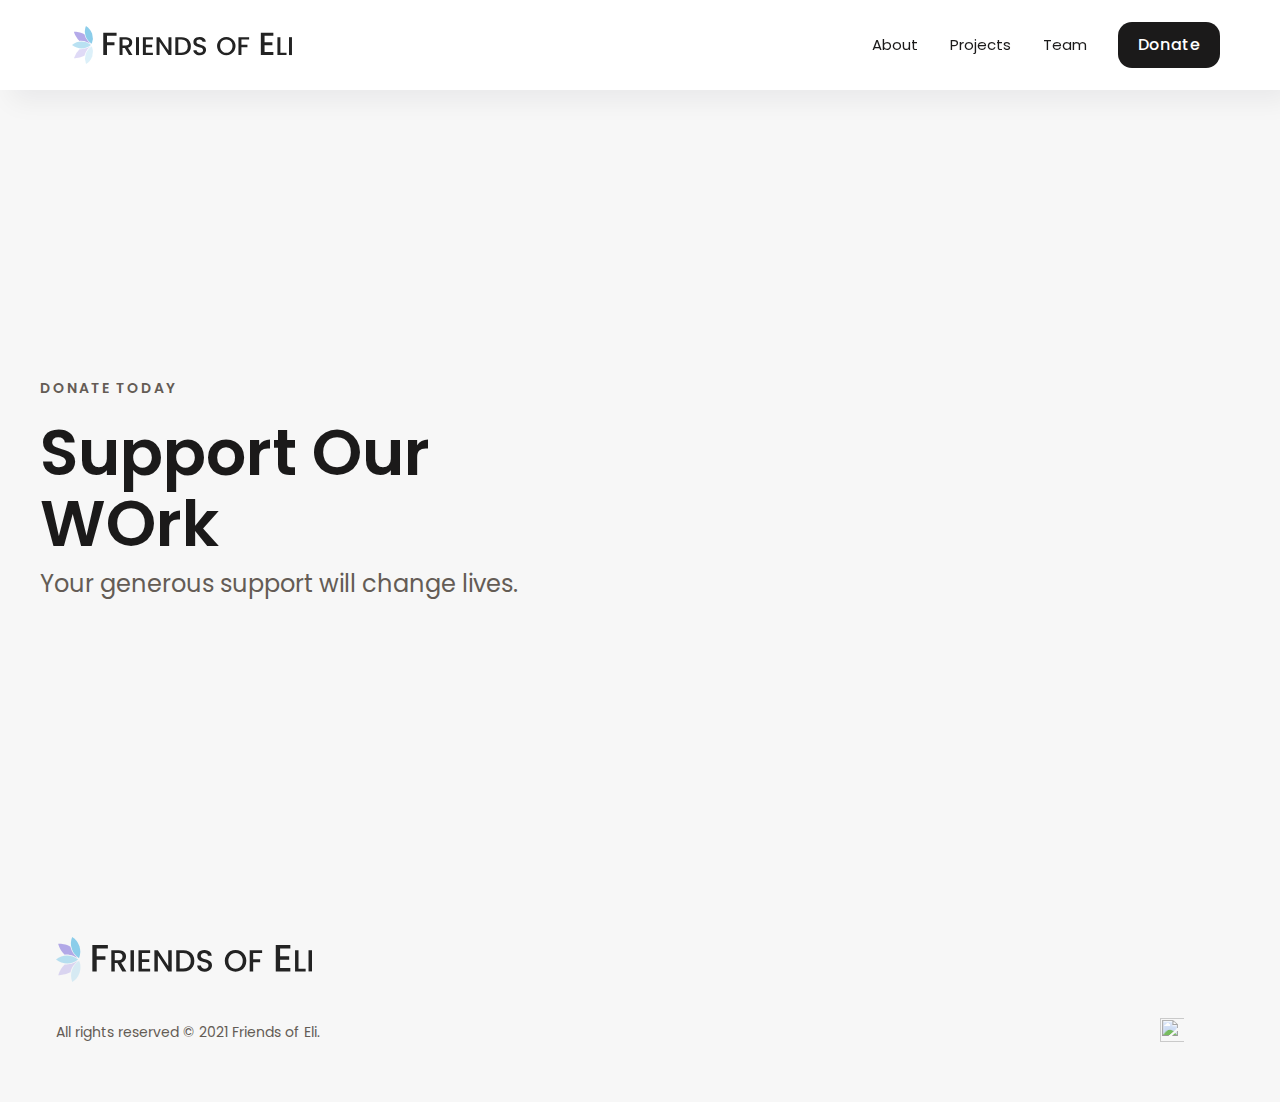
==== donate.html @ f5fde230 "Add files via upload" ====
<!DOCTYPE html><!-- This site was created in Webflow. http://www.webflow.com -->
<!-- Last Published: Thu Apr 08 2021 11:36:52 GMT+0000 (Coordinated Universal Time) -->
<html data-wf-domain="wishbone-template.webflow.io" data-wf-page="6051fca8a33e870411ff5527"
  data-wf-site="60507b67891477f1d2f84719">
<!-- Mirrored from wishbone-template.webflow.io/contact by HTTrack Website Copier/3.x [XR&CO'2014], Wed, 28 Jul 2021 03:10:49 GMT -->

<head>
  <meta charset="utf-8" />
  <title>Donate Today - Friends of Eli</title>
  <meta
    content="Wishbone is a complete template for the modern architecture firm. It features pre-built pages in a modern, clean and friendly design."
    name="description" />
  <meta content="Wishbone - Webflow HTML website template" property="og:title" />
  <meta
    content="Wishbone is a complete template for the modern architecture firm. It features pre-built pages in a modern, clean and friendly design."
    property="og:description" />
  <meta content="Wishbone - Webflow HTML website template" property="twitter:title" />
  <meta
    content="Wishbone is a complete template for the modern architecture firm. It features pre-built pages in a modern, clean and friendly design."
    property="twitter:description" />
  <meta property="og:type" content="website" />
  <meta content="summary_large_image" name="twitter:card" />
  <meta content="width=device-width, initial-scale=1" name="viewport" />
  <meta content="Webflow" name="generator" />
  <link href="wishbone-template.webflow.37ed886ae.css"
    rel="stylesheet" type="text/css" />
  <script src="webfont.js" type="text/javascript"></script>
  <script type="text/javascript">
    WebFont.load({
      google: {
        families: ["Poppins:300,300italic,regular,italic,500,500italic,600,600italic,700,700italic,800"]
      }
    });
  </script>
  <!--[if lt IE 9]><script src="https://cdnjs.cloudflare.com/ajax/libs/html5shiv/3.7.3/html5shiv.min.js" type="text/javascript"></script><![endif]-->
  <script type="text/javascript">
    ! function (o, c) {
      var n = c.documentElement,
        t = " w-mod-";
      n.className += t + "js", ("ontouchstart" in o || o.DocumentTouch && c instanceof DocumentTouch) && (n.className +=
        t + "touch")
    }(window, document);
  </script>
  <style>
    body {
      -webkit-font-smoothing: antialiased;
      -moz-osx-font-smoothing: grayscale;
    }
  </style>
</head>

<body>
  <div class="preloader">
    <div class="preloader-block"></div>
    <div class="preloader-block bottom"></div>
    <div class="preloader-divider"></div>
  </div>
  <div data-collapse="medium" data-animation="default" data-duration="400" role="banner" class="navigation w-nav">
    <div class="navigation-container-full"><a href="index.html" aria-current="page"
        class="brand w-nav-brand w--current"><img
          src="Logo.svg"
          alt="" class="logo" /></a>
      <nav role="navigation" class="nav-menu-mobile w-nav-menu"><a href="index.html#about-us"
        class="nav-link-plain w-nav-link">About</a><a href="index.html#projects"
          class="nav-link-plain w-nav-link">Projects</a><a
          href="index.html#our-team" class="nav-link-plain w-nav-link">Team</a><a
          href="donate.html"
          class="button nav-button w-button">Donate</a></nav>
      <div class="menu-button-mobile w-nav-button">
        <div class="w-icon-nav-menu"></div>
      </div>
    </div>
  </div>
  <div class="section bg-gray-6 wf-section">
    <div class="w-layout-grid full-width-grid">
      <div id="w-node-_7ccd8502-62b2-75e6-e3d1-77a9332433bf-11ff5527" class="medium-width-content center-content">
        <h1 class="text-small-caps text-gray-3">Donate Today</h1>
        <h2 class="page-title">Support Our WOrk</h2>
        <h5 class="text-gray-3">Your generous support will change lives.</h5>
      </div>
      <div id="w-node-ea64ca2c-d76e-5f7d-56a3-87b5586812d7-11ff5527" class="contact-form">
        <script src="https://donorbox.org/widget.js" paypalExpress="false"></script><iframe src="https://donorbox.org/embed/friends-of-eli?default_interval=o&show_content=true" name="donorbox" allowpaymentrequest="" seamless="seamless" frameborder="0" scrolling="no" height="500px" width="100%" style="max-width: 100%; height: 500px !important; min-width: 100%; max-height:none!important"></iframe>
      </div>
    </div>
  </div><div class="section tight bg-gray-6 wf-section">
    <div class="container">
      <div class="grid-1-5 footer">
        <div id="w-node-c3256071-f3c0-12d9-be82-7d9b0eaa395f-0eaa395c" class="text-center-mobile"><img
            src="Logo.svg"
            loading="lazy" alt="" class="footer-logotype" />
          <div class="text-small text-gray-3 space-top"><br />All rights reserved &copy; 2021 Friends of Eli.</div>
        </div>
        <div id="w-node-c3256071-f3c0-12d9-be82-7d9b0eaa3963-0eaa395c">
          <div class="social-icons-wrap space-top"><a href="https://twitter.com/?lang=en" target="_blank"
              class="social-icon-link w-inline-block"><img
                src="https://assets.website-files.com/60507b67891477f1d2f84719/605081482ad169cb1da9e4ea_Twitter Icon Dark.svg"
                loading="lazy" width="64" height="64" alt="" class="social-icon" /></a><a
              href="https://www.instagram.com/" target="_blank" class="social-icon-link w-inline-block"><img
                src="https://assets.website-files.com/60507b67891477f1d2f84719/605081487db600bb04d49b58_Instagram Icon Dark.svg"
                loading="lazy" alt="" class="social-icon" /></a><a href="https://www.facebook.com/" target="_blank"
              class="social-icon-link end w-inline-block"><img
                src="https://assets.website-files.com/60507b67891477f1d2f84719/6050814891f480117c8349fe_Facebook Icon Dark.svg"
                loading="lazy" alt="" class="social-icon" /></a></div>
        </div>
      </div>
    </div>
  </div>
</body>
</html>
---- wishbone-template.webflow.37ed886ae.css ----
/* Generated on: Thu Apr 08 2021 11:36:52 GMT+0000 (Coordinated Universal Time) */
/* ==========================================================================
   normalize.css v3.0.3 | MIT License | github.com/necolas/normalize.css 
   ========================================================================== */
/*! normalize.css v3.0.3 | MIT License | github.com/necolas/normalize.css */html{font-family:sans-serif;-ms-text-size-adjust:100%;-webkit-text-size-adjust:100%}body{margin:0}article,aside,details,figcaption,figure,footer,header,hgroup,main,menu,nav,section,summary{display:block}audio,canvas,progress,video{display:inline-block;vertical-align:baseline}audio:not([controls]){display:none;height:0}[hidden],template{display:none}a{background-color:transparent}a:active,a:hover{outline:0}abbr[title]{border-bottom:1px dotted}b,strong{font-weight:bold}dfn{font-style:italic}h1{font-size:2em;margin:.67em 0}mark{background:#ff0;color:#000}small{font-size:80%}sub,sup{font-size:75%;line-height:0;position:relative;vertical-align:baseline}sup{top:-0.5em}sub{bottom:-0.25em}img{border:0}svg:not(:root){overflow:hidden}figure{margin:1em 40px}hr{box-sizing:content-box;height:0}pre{overflow:auto}code,kbd,pre,samp{font-family:monospace,monospace;font-size:1em}button,input,optgroup,select,textarea{color:inherit;font:inherit;margin:0}button{overflow:visible}button,select{text-transform:none}button,html input[type="button"],input[type="reset"]{-webkit-appearance:button;cursor:pointer}button[disabled],html input[disabled]{cursor:default}button::-moz-focus-inner,input::-moz-focus-inner{border:0;padding:0}input{line-height:normal}input[type="checkbox"],input[type="radio"]{box-sizing:border-box;padding:0}input[type="number"]::-webkit-inner-spin-button,input[type="number"]::-webkit-outer-spin-button{height:auto}input[type="search"]{-webkit-appearance:none}input[type="search"]::-webkit-search-cancel-button,input[type="search"]::-webkit-search-decoration{-webkit-appearance:none}fieldset{border:1px solid #c0c0c0;margin:0 2px;padding:.35em .625em .75em}legend{border:0;padding:0}textarea{overflow:auto}optgroup{font-weight:bold}table{border-collapse:collapse;border-spacing:0}td,th{padding:0}

/* ==========================================================================
   Start of base Webflow CSS - If you're looking for some ultra-clean CSS, skip the boilerplate and see the unminified code below.
   ========================================================================== */
@font-face{font-family:'webflow-icons';src:url("[data-uri]") format('truetype');font-weight:normal;font-style:normal}[class^="w-icon-"],[class*=" w-icon-"]{font-family:'webflow-icons' !important;speak:none;font-style:normal;font-weight:normal;font-variant:normal;text-transform:none;line-height:1;-webkit-font-smoothing:antialiased;-moz-osx-font-smoothing:grayscale}.w-icon-slider-right:before{content:"\e600"}.w-icon-slider-left:before{content:"\e601"}.w-icon-nav-menu:before{content:"\e602"}.w-icon-arrow-down:before,.w-icon-dropdown-toggle:before{content:"\e603"}.w-icon-file-upload-remove:before{content:"\e900"}.w-icon-file-upload-icon:before{content:"\e903"}*{-webkit-box-sizing:border-box;-moz-box-sizing:border-box;box-sizing:border-box}html{height:100%}body{margin:0;min-height:100%;background-color:#fff;font-family:Arial,sans-serif;font-size:14px;line-height:20px;color:#333}img{max-width:100%;vertical-align:middle;display:inline-block}html.w-mod-touch *{background-attachment:scroll !important}.w-block{display:block}.w-inline-block{max-width:100%;display:inline-block}.w-clearfix:before,.w-clearfix:after{content:" ";display:table;grid-column-start:1;grid-row-start:1;grid-column-end:2;grid-row-end:2}.w-clearfix:after{clear:both}.w-hidden{display:none}.w-button{display:inline-block;padding:9px 15px;background-color:#3898EC;color:white;border:0;line-height:inherit;text-decoration:none;cursor:pointer;border-radius:0}input.w-button{-webkit-appearance:button}html[data-w-dynpage] [data-w-cloak]{color:transparent !important}.w-webflow-badge,.w-webflow-badge *{position:static;left:auto;top:auto;right:auto;bottom:auto;z-index:auto;display:block;visibility:visible;overflow:visible;overflow-x:visible;overflow-y:visible;box-sizing:border-box;width:auto;height:auto;max-height:none;max-width:none;min-height:0;min-width:0;margin:0;padding:0;float:none;clear:none;border:0 none transparent;border-radius:0;background:none;background-image:none;background-position:0 0;background-size:auto auto;background-repeat:repeat;background-origin:padding-box;background-clip:border-box;background-attachment:scroll;background-color:transparent;box-shadow:none;opacity:1;transform:none;transition:none;direction:ltr;font-family:inherit;font-weight:inherit;color:inherit;font-size:inherit;line-height:inherit;font-style:inherit;font-variant:inherit;text-align:inherit;letter-spacing:inherit;text-decoration:inherit;text-indent:0;text-transform:inherit;list-style-type:disc;text-shadow:none;font-smoothing:auto;vertical-align:baseline;cursor:inherit;white-space:inherit;word-break:normal;word-spacing:normal;word-wrap:normal}.w-webflow-badge{position:fixed !important;display:inline-block !important;visibility:visible !important;z-index:2147483647 !important;top:auto !important;right:12px !important;bottom:12px !important;left:auto !important;color:#AAADB0 !important;background-color:#fff !important;border-radius:3px !important;padding:6px 8px 6px 6px !important;font-size:12px !important;opacity:1 !important;line-height:14px !important;text-decoration:none !important;transform:none !important;margin:0 !important;width:auto !important;height:auto !important;overflow:visible !important;white-space:nowrap;box-shadow:0 0 0 1px rgba(0,0,0,0.1),0 1px 3px rgba(0,0,0,0.1);cursor:pointer}.w-webflow-badge>img{display:inline-block !important;visibility:visible !important;opacity:1 !important;vertical-align:middle !important}h1,h2,h3,h4,h5,h6{font-weight:bold;margin-bottom:10px}h1{font-size:38px;line-height:44px;margin-top:20px}h2{font-size:32px;line-height:36px;margin-top:20px}h3{font-size:24px;line-height:30px;margin-top:20px}h4{font-size:18px;line-height:24px;margin-top:10px}h5{font-size:14px;line-height:20px;margin-top:10px}h6{font-size:12px;line-height:18px;margin-top:10px}p{margin-top:0;margin-bottom:10px}blockquote{margin:0 0 10px 0;padding:10px 20px;border-left:5px solid #E2E2E2;font-size:18px;line-height:22px}figure{margin:0;margin-bottom:10px}figcaption{margin-top:5px;text-align:center}ul,ol{margin-top:0;margin-bottom:10px;padding-left:40px}.w-list-unstyled{padding-left:0;list-style:none}.w-embed:before,.w-embed:after{content:" ";display:table;grid-column-start:1;grid-row-start:1;grid-column-end:2;grid-row-end:2}.w-embed:after{clear:both}.w-video{width:100%;position:relative;padding:0}.w-video iframe,.w-video object,.w-video embed{position:absolute;top:0;left:0;width:100%;height:100%}fieldset{padding:0;margin:0;border:0}button,html input[type="button"],input[type="reset"]{border:0;cursor:pointer;-webkit-appearance:button}.w-form{margin:0 0 15px}.w-form-done{display:none;padding:20px;text-align:center;background-color:#dddddd}.w-form-fail{display:none;margin-top:10px;padding:10px;background-color:#ffdede}label{display:block;margin-bottom:5px;font-weight:bold}.w-input,.w-select{display:block;width:100%;height:38px;padding:8px 12px;margin-bottom:10px;font-size:14px;line-height:1.42857143;color:#333333;vertical-align:middle;background-color:#ffffff;border:1px solid #cccccc}.w-input:-moz-placeholder,.w-select:-moz-placeholder{color:#999}.w-input::-moz-placeholder,.w-select::-moz-placeholder{color:#999;opacity:1}.w-input:-ms-input-placeholder,.w-select:-ms-input-placeholder{color:#999}.w-input::-webkit-input-placeholder,.w-select::-webkit-input-placeholder{color:#999}.w-input:focus,.w-select:focus{border-color:#3898EC;outline:0}.w-input[disabled],.w-select[disabled],.w-input[readonly],.w-select[readonly],fieldset[disabled] .w-input,fieldset[disabled] .w-select{cursor:not-allowed;background-color:#eeeeee}textarea.w-input,textarea.w-select{height:auto}.w-select{background-color:#f3f3f3}.w-select[multiple]{height:auto}.w-form-label{display:inline-block;cursor:pointer;font-weight:normal;margin-bottom:0}.w-radio{display:block;margin-bottom:5px;padding-left:20px}.w-radio:before,.w-radio:after{content:" ";display:table;grid-column-start:1;grid-row-start:1;grid-column-end:2;grid-row-end:2}.w-radio:after{clear:both}.w-radio-input{margin:4px 0 0;margin-top:1px \9;line-height:normal;float:left;margin-left:-20px}.w-radio-input{margin-top:3px}.w-file-upload{display:block;margin-bottom:10px}.w-file-upload-input{width:.1px;height:.1px;opacity:0;overflow:hidden;position:absolute;z-index:-100}.w-file-upload-default,.w-file-upload-uploading,.w-file-upload-success{display:inline-block;color:#333333}.w-file-upload-error{display:block;margin-top:10px}.w-file-upload-default.w-hidden,.w-file-upload-uploading.w-hidden,.w-file-upload-error.w-hidden,.w-file-upload-success.w-hidden{display:none}.w-file-upload-uploading-btn{display:flex;font-size:14px;font-weight:normal;cursor:pointer;margin:0;padding:8px 12px;border:1px solid #cccccc;background-color:#fafafa}.w-file-upload-file{display:flex;flex-grow:1;justify-content:space-between;margin:0;padding:8px 9px 8px 11px;border:1px solid #cccccc;background-color:#fafafa}.w-file-upload-file-name{font-size:14px;font-weight:normal;display:block}.w-file-remove-link{margin-top:3px;margin-left:10px;width:auto;height:auto;padding:3px;display:block;cursor:pointer}.w-icon-file-upload-remove{margin:auto;font-size:10px}.w-file-upload-error-msg{display:inline-block;color:#ea384c;padding:2px 0}.w-file-upload-info{display:inline-block;line-height:38px;padding:0 12px}.w-file-upload-label{display:inline-block;font-size:14px;font-weight:normal;cursor:pointer;margin:0;padding:8px 12px;border:1px solid #cccccc;background-color:#fafafa}.w-icon-file-upload-icon,.w-icon-file-upload-uploading{display:inline-block;margin-right:8px;width:20px}.w-icon-file-upload-uploading{height:20px}.w-container{margin-left:auto;margin-right:auto;max-width:940px}.w-container:before,.w-container:after{content:" ";display:table;grid-column-start:1;grid-row-start:1;grid-column-end:2;grid-row-end:2}.w-container:after{clear:both}.w-container .w-row{margin-left:-10px;margin-right:-10px}.w-row:before,.w-row:after{content:" ";display:table;grid-column-start:1;grid-row-start:1;grid-column-end:2;grid-row-end:2}.w-row:after{clear:both}.w-row .w-row{margin-left:0;margin-right:0}.w-col{position:relative;float:left;width:100%;min-height:1px;padding-left:10px;padding-right:10px}.w-col .w-col{padding-left:0;padding-right:0}.w-col-1{width:8.33333333%}.w-col-2{width:16.66666667%}.w-col-3{width:25%}.w-col-4{width:33.33333333%}.w-col-5{width:41.66666667%}.w-col-6{width:50%}.w-col-7{width:58.33333333%}.w-col-8{width:66.66666667%}.w-col-9{width:75%}.w-col-10{width:83.33333333%}.w-col-11{width:91.66666667%}.w-col-12{width:100%}.w-hidden-main{display:none !important}@media screen and (max-width:991px){.w-container{max-width:728px}.w-hidden-main{display:inherit !important}.w-hidden-medium{display:none !important}.w-col-medium-1{width:8.33333333%}.w-col-medium-2{width:16.66666667%}.w-col-medium-3{width:25%}.w-col-medium-4{width:33.33333333%}.w-col-medium-5{width:41.66666667%}.w-col-medium-6{width:50%}.w-col-medium-7{width:58.33333333%}.w-col-medium-8{width:66.66666667%}.w-col-medium-9{width:75%}.w-col-medium-10{width:83.33333333%}.w-col-medium-11{width:91.66666667%}.w-col-medium-12{width:100%}.w-col-stack{width:100%;left:auto;right:auto}}@media screen and (max-width:767px){.w-hidden-main{display:inherit !important}.w-hidden-medium{display:inherit !important}.w-hidden-small{display:none !important}.w-row,.w-container .w-row{margin-left:0;margin-right:0}.w-col{width:100%;left:auto;right:auto}.w-col-small-1{width:8.33333333%}.w-col-small-2{width:16.66666667%}.w-col-small-3{width:25%}.w-col-small-4{width:33.33333333%}.w-col-small-5{width:41.66666667%}.w-col-small-6{width:50%}.w-col-small-7{width:58.33333333%}.w-col-small-8{width:66.66666667%}.w-col-small-9{width:75%}.w-col-small-10{width:83.33333333%}.w-col-small-11{width:91.66666667%}.w-col-small-12{width:100%}}@media screen and (max-width:479px){.w-container{max-width:none}.w-hidden-main{display:inherit !important}.w-hidden-medium{display:inherit !important}.w-hidden-small{display:inherit !important}.w-hidden-tiny{display:none !important}.w-col{width:100%}.w-col-tiny-1{width:8.33333333%}.w-col-tiny-2{width:16.66666667%}.w-col-tiny-3{width:25%}.w-col-tiny-4{width:33.33333333%}.w-col-tiny-5{width:41.66666667%}.w-col-tiny-6{width:50%}.w-col-tiny-7{width:58.33333333%}.w-col-tiny-8{width:66.66666667%}.w-col-tiny-9{width:75%}.w-col-tiny-10{width:83.33333333%}.w-col-tiny-11{width:91.66666667%}.w-col-tiny-12{width:100%}}.w-widget{position:relative}.w-widget-map{width:100%;height:400px}.w-widget-map label{width:auto;display:inline}.w-widget-map img{max-width:inherit}.w-widget-map .gm-style-iw{text-align:center}.w-widget-map .gm-style-iw>button{display:none !important}.w-widget-twitter{overflow:hidden}.w-widget-twitter-count-shim{display:inline-block;vertical-align:top;position:relative;width:28px;height:20px;text-align:center;background:white;border:#758696 solid 1px;border-radius:3px}.w-widget-twitter-count-shim *{pointer-events:none;-webkit-user-select:none;-moz-user-select:none;-ms-user-select:none;user-select:none}.w-widget-twitter-count-shim .w-widget-twitter-count-inner{position:relative;font-size:15px;line-height:12px;text-align:center;color:#999;font-family:serif}.w-widget-twitter-count-shim .w-widget-twitter-count-clear{position:relative;display:block}.w-widget-twitter-count-shim.w--large{width:36px;height:28px}.w-widget-twitter-count-shim.w--large .w-widget-twitter-count-inner{font-size:18px;line-height:18px}.w-widget-twitter-count-shim:not(.w--vertical){margin-left:5px;margin-right:8px}.w-widget-twitter-count-shim:not(.w--vertical).w--large{margin-left:6px}.w-widget-twitter-count-shim:not(.w--vertical):before,.w-widget-twitter-count-shim:not(.w--vertical):after{top:50%;left:0;border:solid transparent;content:" ";height:0;width:0;position:absolute;pointer-events:none}.w-widget-twitter-count-shim:not(.w--vertical):before{border-color:rgba(117,134,150,0);border-right-color:#5d6c7b;border-width:4px;margin-left:-9px;margin-top:-4px}.w-widget-twitter-count-shim:not(.w--vertical).w--large:before{border-width:5px;margin-left:-10px;margin-top:-5px}.w-widget-twitter-count-shim:not(.w--vertical):after{border-color:rgba(255,255,255,0);border-right-color:white;border-width:4px;margin-left:-8px;margin-top:-4px}.w-widget-twitter-count-shim:not(.w--vertical).w--large:after{border-width:5px;margin-left:-9px;margin-top:-5px}.w-widget-twitter-count-shim.w--vertical{width:61px;height:33px;margin-bottom:8px}.w-widget-twitter-count-shim.w--vertical:before,.w-widget-twitter-count-shim.w--vertical:after{top:100%;left:50%;border:solid transparent;content:" ";height:0;width:0;position:absolute;pointer-events:none}.w-widget-twitter-count-shim.w--vertical:before{border-color:rgba(117,134,150,0);border-top-color:#5d6c7b;border-width:5px;margin-left:-5px}.w-widget-twitter-count-shim.w--vertical:after{border-color:rgba(255,255,255,0);border-top-color:white;border-width:4px;margin-left:-4px}.w-widget-twitter-count-shim.w--vertical .w-widget-twitter-count-inner{font-size:18px;line-height:22px}.w-widget-twitter-count-shim.w--vertical.w--large{width:76px}.w-widget-gplus{overflow:hidden}.w-background-video{position:relative;overflow:hidden;height:500px;color:white}.w-background-video>video{background-size:cover;background-position:50% 50%;position:absolute;margin:auto;width:100%;height:100%;right:-100%;bottom:-100%;top:-100%;left:-100%;object-fit:cover;z-index:-100}.w-background-video>video::-webkit-media-controls-start-playback-button{display:none !important;-webkit-appearance:none}.w-slider{position:relative;height:300px;text-align:center;background:#dddddd;clear:both;-webkit-tap-highlight-color:rgba(0,0,0,0);tap-highlight-color:rgba(0,0,0,0)}.w-slider-mask{position:relative;display:block;overflow:hidden;z-index:1;left:0;right:0;height:100%;white-space:nowrap}.w-slide{position:relative;display:inline-block;vertical-align:top;width:100%;height:100%;white-space:normal;text-align:left}.w-slider-nav{position:absolute;z-index:2;top:auto;right:0;bottom:0;left:0;margin:auto;padding-top:10px;height:40px;text-align:center;-webkit-tap-highlight-color:rgba(0,0,0,0);tap-highlight-color:rgba(0,0,0,0)}.w-slider-nav.w-round>div{border-radius:100%}.w-slider-nav.w-num>div{width:auto;height:auto;padding:.2em .5em;font-size:inherit;line-height:inherit}.w-slider-nav.w-shadow>div{box-shadow:0 0 3px rgba(51,51,51,0.4)}.w-slider-nav-invert{color:#fff}.w-slider-nav-invert>div{background-color:rgba(34,34,34,0.4)}.w-slider-nav-invert>div.w-active{background-color:#222}.w-slider-dot{position:relative;display:inline-block;width:1em;height:1em;background-color:rgba(255,255,255,0.4);cursor:pointer;margin:0 3px .5em;transition:background-color 100ms,color 100ms}.w-slider-dot.w-active{background-color:#fff}.w-slider-dot:focus{outline:none;box-shadow:0 0 0 2px #fff}.w-slider-dot:focus.w-active{box-shadow:none}.w-slider-arrow-left,.w-slider-arrow-right{position:absolute;width:80px;top:0;right:0;bottom:0;left:0;margin:auto;cursor:pointer;overflow:hidden;color:white;font-size:40px;-webkit-tap-highlight-color:rgba(0,0,0,0);tap-highlight-color:rgba(0,0,0,0);-webkit-user-select:none;-moz-user-select:none;-ms-user-select:none;user-select:none}.w-slider-arrow-left [class^="w-icon-"],.w-slider-arrow-right [class^="w-icon-"],.w-slider-arrow-left [class*=" w-icon-"],.w-slider-arrow-right [class*=" w-icon-"]{position:absolute}.w-slider-arrow-left:focus,.w-slider-arrow-right:focus{outline:0}.w-slider-arrow-left{z-index:3;right:auto}.w-slider-arrow-right{z-index:4;left:auto}.w-icon-slider-left,.w-icon-slider-right{top:0;right:0;bottom:0;left:0;margin:auto;width:1em;height:1em}.w-slider-aria-label{border:0;clip:rect(0 0 0 0);height:1px;margin:-1px;overflow:hidden;padding:0;position:absolute;width:1px}.w-dropdown{display:inline-block;position:relative;text-align:left;margin-left:auto;margin-right:auto;z-index:900}.w-dropdown-btn,.w-dropdown-toggle,.w-dropdown-link{position:relative;vertical-align:top;text-decoration:none;color:#222222;padding:20px;text-align:left;margin-left:auto;margin-right:auto;white-space:nowrap}.w-dropdown-toggle{-webkit-user-select:none;-moz-user-select:none;-ms-user-select:none;user-select:none;display:inline-block;cursor:pointer;padding-right:40px}.w-dropdown-toggle:focus{outline:0}.w-icon-dropdown-toggle{position:absolute;top:0;right:0;bottom:0;margin:auto;margin-right:20px;width:1em;height:1em}.w-dropdown-list{position:absolute;background:#dddddd;display:none;min-width:100%}.w-dropdown-list.w--open{display:block}.w-dropdown-link{padding:10px 20px;display:block;color:#222222}.w-dropdown-link.w--current{color:#0082f3}.w-dropdown-link:focus{outline:0}@media screen and (max-width:767px){.w-nav-brand{padding-left:10px}}.w-lightbox-backdrop{color:#000;cursor:auto;font-family:serif;font-size:medium;font-style:normal;font-variant:normal;font-weight:normal;letter-spacing:normal;line-height:normal;list-style:disc;text-align:start;text-indent:0;text-shadow:none;text-transform:none;visibility:visible;white-space:normal;word-break:normal;word-spacing:normal;word-wrap:normal;position:fixed;top:0;right:0;bottom:0;left:0;color:#fff;font-family:"Helvetica Neue",Helvetica,Ubuntu,"Segoe UI",Verdana,sans-serif;font-size:17px;line-height:1.2;font-weight:300;text-align:center;background:rgba(0,0,0,0.9);z-index:2000;outline:0;opacity:0;-webkit-user-select:none;-moz-user-select:none;-ms-user-select:none;-webkit-tap-highlight-color:transparent;-webkit-transform:translate(0, 0)}.w-lightbox-backdrop,.w-lightbox-container{height:100%;overflow:auto;-webkit-overflow-scrolling:touch}.w-lightbox-content{position:relative;height:100vh;overflow:hidden}.w-lightbox-view{position:absolute;width:100vw;height:100vh;opacity:0}.w-lightbox-view:before{content:"";height:100vh}.w-lightbox-group,.w-lightbox-group .w-lightbox-view,.w-lightbox-group .w-lightbox-view:before{height:86vh}.w-lightbox-frame,.w-lightbox-view:before{display:inline-block;vertical-align:middle}.w-lightbox-figure{position:relative;margin:0}.w-lightbox-group .w-lightbox-figure{cursor:pointer}.w-lightbox-img{width:auto;height:auto;max-width:none}.w-lightbox-image{display:block;float:none;max-width:100vw;max-height:100vh}.w-lightbox-group .w-lightbox-image{max-height:86vh}.w-lightbox-caption{position:absolute;right:0;bottom:0;left:0;padding:.5em 1em;background:rgba(0,0,0,0.4);text-align:left;text-overflow:ellipsis;white-space:nowrap;overflow:hidden}.w-lightbox-embed{position:absolute;top:0;right:0;bottom:0;left:0;width:100%;height:100%}.w-lightbox-control{position:absolute;top:0;width:4em;background-size:24px;background-repeat:no-repeat;background-position:center;cursor:pointer;-webkit-transition:all .3s;transition:all .3s}.w-lightbox-left{display:none;bottom:0;left:0;background-image:url("[data-uri]")}.w-lightbox-right{display:none;right:0;bottom:0;background-image:url("[data-uri]")}.w-lightbox-close{right:0;height:2.6em;background-image:url("[data-uri]");background-size:18px}.w-lightbox-strip{position:absolute;bottom:0;left:0;right:0;padding:0 1vh;line-height:0;white-space:nowrap;overflow-x:auto;overflow-y:hidden}.w-lightbox-item{display:inline-block;width:10vh;padding:2vh 1vh;box-sizing:content-box;cursor:pointer;-webkit-transform:translate3d(0, 0, 0)}.w-lightbox-active{opacity:.3}.w-lightbox-thumbnail{position:relative;height:10vh;background:#222;overflow:hidden}.w-lightbox-thumbnail-image{position:absolute;top:0;left:0}.w-lightbox-thumbnail .w-lightbox-tall{top:50%;width:100%;-webkit-transform:translate(0, -50%);-ms-transform:translate(0, -50%);transform:translate(0, -50%)}.w-lightbox-thumbnail .w-lightbox-wide{left:50%;height:100%;-webkit-transform:translate(-50%, 0);-ms-transform:translate(-50%, 0);transform:translate(-50%, 0)}.w-lightbox-spinner{position:absolute;top:50%;left:50%;box-sizing:border-box;width:40px;height:40px;margin-top:-20px;margin-left:-20px;border:5px solid rgba(0,0,0,0.4);border-radius:50%;-webkit-animation:spin .8s infinite linear;animation:spin .8s infinite linear}.w-lightbox-spinner:after{content:"";position:absolute;top:-4px;right:-4px;bottom:-4px;left:-4px;border:3px solid transparent;border-bottom-color:#fff;border-radius:50%}.w-lightbox-hide{display:none}.w-lightbox-noscroll{overflow:hidden}@media (min-width:768px){.w-lightbox-content{height:96vh;margin-top:2vh}.w-lightbox-view,.w-lightbox-view:before{height:96vh}.w-lightbox-group,.w-lightbox-group .w-lightbox-view,.w-lightbox-group .w-lightbox-view:before{height:84vh}.w-lightbox-image{max-width:96vw;max-height:96vh}.w-lightbox-group .w-lightbox-image{max-width:82.3vw;max-height:84vh}.w-lightbox-left,.w-lightbox-right{display:block;opacity:.5}.w-lightbox-close{opacity:.8}.w-lightbox-control:hover{opacity:1}}.w-lightbox-inactive,.w-lightbox-inactive:hover{opacity:0}.w-richtext:before,.w-richtext:after{content:" ";display:table;grid-column-start:1;grid-row-start:1;grid-column-end:2;grid-row-end:2}.w-richtext:after{clear:both}.w-richtext[contenteditable="true"]:before,.w-richtext[contenteditable="true"]:after{white-space:initial}.w-richtext ol,.w-richtext ul{overflow:hidden}.w-richtext .w-richtext-figure-selected.w-richtext-figure-type-video div:after,.w-richtext .w-richtext-figure-selected[data-rt-type="video"] div:after{outline:2px solid #2895f7}.w-richtext .w-richtext-figure-selected.w-richtext-figure-type-image div,.w-richtext .w-richtext-figure-selected[data-rt-type="image"] div{outline:2px solid #2895f7}.w-richtext figure.w-richtext-figure-type-video>div:after,.w-richtext figure[data-rt-type="video"]>div:after{content:'';position:absolute;display:none;left:0;top:0;right:0;bottom:0}.w-richtext figure{position:relative;max-width:60%}.w-richtext figure>div:before{cursor:default !important}.w-richtext figure img{width:100%}.w-richtext figure figcaption.w-richtext-figcaption-placeholder{opacity:.6}.w-richtext figure div{font-size:0;color:transparent}.w-richtext figure.w-richtext-figure-type-image,.w-richtext figure[data-rt-type="image"]{display:table}.w-richtext figure.w-richtext-figure-type-image>div,.w-richtext figure[data-rt-type="image"]>div{display:inline-block}.w-richtext figure.w-richtext-figure-type-image>figcaption,.w-richtext figure[data-rt-type="image"]>figcaption{display:table-caption;caption-side:bottom}.w-richtext figure.w-richtext-figure-type-video,.w-richtext figure[data-rt-type="video"]{width:60%;height:0}.w-richtext figure.w-richtext-figure-type-video iframe,.w-richtext figure[data-rt-type="video"] iframe{position:absolute;top:0;left:0;width:100%;height:100%}.w-richtext figure.w-richtext-figure-type-video>div,.w-richtext figure[data-rt-type="video"]>div{width:100%}.w-richtext figure.w-richtext-align-center{margin-right:auto;margin-left:auto;clear:both}.w-richtext figure.w-richtext-align-center.w-richtext-figure-type-image>div,.w-richtext figure.w-richtext-align-center[data-rt-type="image"]>div{max-width:100%}.w-richtext figure.w-richtext-align-normal{clear:both}.w-richtext figure.w-richtext-align-fullwidth{width:100%;max-width:100%;text-align:center;clear:both;display:block;margin-right:auto;margin-left:auto}.w-richtext figure.w-richtext-align-fullwidth>div{display:inline-block;padding-bottom:inherit}.w-richtext figure.w-richtext-align-fullwidth>figcaption{display:block}.w-richtext figure.w-richtext-align-floatleft{float:left;margin-right:15px;clear:none}.w-richtext figure.w-richtext-align-floatright{float:right;margin-left:15px;clear:none}.w-nav{position:relative;background:#dddddd;z-index:1000}.w-nav:before,.w-nav:after{content:" ";display:table;grid-column-start:1;grid-row-start:1;grid-column-end:2;grid-row-end:2}.w-nav:after{clear:both}.w-nav-brand{position:relative;float:left;text-decoration:none;color:#333333}.w-nav-link{position:relative;display:inline-block;vertical-align:top;text-decoration:none;color:#222222;padding:20px;text-align:left;margin-left:auto;margin-right:auto}.w-nav-link.w--current{color:#0082f3}.w-nav-menu{position:relative;float:right}[data-nav-menu-open]{display:block !important;position:absolute;top:100%;left:0;right:0;background:#C8C8C8;text-align:center;overflow:visible;min-width:200px}.w--nav-link-open{display:block;position:relative}.w-nav-overlay{position:absolute;overflow:hidden;display:none;top:100%;left:0;right:0;width:100%}.w-nav-overlay [data-nav-menu-open]{top:0}.w-nav[data-animation="over-left"] .w-nav-overlay{width:auto}.w-nav[data-animation="over-left"] .w-nav-overlay,.w-nav[data-animation="over-left"] [data-nav-menu-open]{right:auto;z-index:1;top:0}.w-nav[data-animation="over-right"] .w-nav-overlay{width:auto}.w-nav[data-animation="over-right"] .w-nav-overlay,.w-nav[data-animation="over-right"] [data-nav-menu-open]{left:auto;z-index:1;top:0}.w-nav-button{position:relative;float:right;padding:18px;font-size:24px;display:none;cursor:pointer;-webkit-tap-highlight-color:rgba(0,0,0,0);tap-highlight-color:rgba(0,0,0,0);-webkit-user-select:none;-moz-user-select:none;-ms-user-select:none;user-select:none}.w-nav-button:focus{outline:0}.w-nav-button.w--open{background-color:#C8C8C8;color:white}.w-nav[data-collapse="all"] .w-nav-menu{display:none}.w-nav[data-collapse="all"] .w-nav-button{display:block}.w--nav-dropdown-open{display:block}.w--nav-dropdown-toggle-open{display:block}.w--nav-dropdown-list-open{position:static}@media screen and (max-width:991px){.w-nav[data-collapse="medium"] .w-nav-menu{display:none}.w-nav[data-collapse="medium"] .w-nav-button{display:block}}@media screen and (max-width:767px){.w-nav[data-collapse="small"] .w-nav-menu{display:none}.w-nav[data-collapse="small"] .w-nav-button{display:block}.w-nav-brand{padding-left:10px}}@media screen and (max-width:479px){.w-nav[data-collapse="tiny"] .w-nav-menu{display:none}.w-nav[data-collapse="tiny"] .w-nav-button{display:block}}.w-tabs{position:relative}.w-tabs:before,.w-tabs:after{content:" ";display:table;grid-column-start:1;grid-row-start:1;grid-column-end:2;grid-row-end:2}.w-tabs:after{clear:both}.w-tab-menu{position:relative}.w-tab-link{position:relative;display:inline-block;vertical-align:top;text-decoration:none;padding:9px 30px;text-align:left;cursor:pointer;color:#222222;background-color:#dddddd}.w-tab-link.w--current{background-color:#C8C8C8}.w-tab-link:focus{outline:0}.w-tab-content{position:relative;display:block;overflow:hidden}.w-tab-pane{position:relative;display:none}.w--tab-active{display:block}@media screen and (max-width:479px){.w-tab-link{display:block}}.w-ix-emptyfix:after{content:""}@keyframes spin{0%{transform:rotate(0deg)}100%{transform:rotate(360deg)}}.w-dyn-empty{padding:10px;background-color:#dddddd}.w-dyn-hide{display:none !important}.w-dyn-bind-empty{display:none !important}.w-condition-invisible{display:none !important}

/* ==========================================================================
   Start of custom Webflow CSS
   ========================================================================== */
.w-layout-grid {
  display: -ms-grid;
  display: grid;
  grid-auto-columns: 1fr;
  -ms-grid-columns: 1fr 1fr;
  grid-template-columns: 1fr 1fr;
  -ms-grid-rows: auto auto;
  grid-template-rows: auto auto;
  grid-row-gap: 16px;
  grid-column-gap: 16px;
}

body {
  margin-top: 90px;
  font-family: Poppins, sans-serif;
  color: #1b1a1a;
  font-size: 16px;
  line-height: 24px;
}

h1 {
  margin-top: 20px;
  margin-bottom: 10px;
  font-size: 54px;
  line-height: 1.1;
  font-weight: 600;
}

h2 {
  margin-top: 20px;
  margin-bottom: 10px;
  font-size: 40px;
  line-height: 42px;
  font-weight: 500;
}

h3 {
  margin-top: 20px;
  margin-bottom: 10px;
  font-size: 32px;
  line-height: 38px;
  font-weight: 600;
}

h4 {
  margin-top: 10px;
  margin-bottom: 10px;
  font-size: 28px;
  line-height: 32px;
  font-weight: 500;
}

h5 {
  margin-top: 10px;
  margin-bottom: 10px;
  font-size: 24px;
  line-height: 30px;
  font-weight: 400;
}

h6 {
  margin-top: 10px;
  margin-bottom: 10px;
  font-size: 18px;
  line-height: 26px;
  font-weight: 500;
}

a {
  color: #645c55;
  text-decoration: underline;
}

label {
  display: block;
  margin-bottom: 5px;
  font-weight: 400;
}

blockquote {
  margin-bottom: 10px;
  padding: 10px 20px;
  border-left: 5px solid #645c55;
  color: #645c55;
  font-size: 18px;
  line-height: 22px;
}

figcaption {
  margin-top: 8px;
  margin-bottom: 12px;
  color: #645c55;
  font-size: 14px;
  line-height: 16px;
  text-align: center;
}

.section {
  position: relative;
  padding-top: 100px;
  padding-bottom: 100px;
}

.section.tight {
  padding-top: 60px;
  padding-bottom: 60px;
}

.section.no-padding-bottom {
  padding-bottom: 0px;
}

.section.text-center {
  text-align: center;
}

.section.bg-gray-2 {
  background-color: #403e3b;
}

.section.bg-gray-3 {
  background-color: #645c55;
}

.section.bg-gray-4 {
  background-color: #cec4bc;
}

.section.bg-gray-5 {
  background-color: #ece7e4;
}

.section.bg-gray-6 {
  background-color: #f7f7f7;
}

.container {
  position: relative;
  z-index: 1;
  width: 100%;
  max-width: 1200px;
  margin-right: auto;
  margin-left: auto;
  padding-right: 16px;
  padding-left: 16px;
}

.container.tight {
  max-width: 800px;
}

.container.tight.text-center {
  text-align: center;
}

.style-guide-marker {
  margin-bottom: 30px;
  font-size: 10px;
}

.text-gray-3 {
  color: #645c55;
}

.subheading-small {
  font-size: 14px;
  line-height: 14px;
  font-weight: 500;
}

.text-large {
  font-size: 18px;
  line-height: 28px;
  font-weight: 500;
}

.text-small {
  font-size: 14px;
  line-height: 20px;
  font-weight: 400;
}

.text-small-caps {
  font-size: 14px;
  line-height: 20px;
  font-weight: 600;
  letter-spacing: 2px;
  text-transform: uppercase;
}

.full-width-grid {
  position: relative;
  -webkit-box-pack: justify;
  -webkit-justify-content: space-between;
  -ms-flex-pack: justify;
  justify-content: space-between;
  -webkit-box-align: center;
  -webkit-align-items: center;
  -ms-flex-align: center;
  align-items: center;
  grid-column-gap: 0px;
  grid-row-gap: 0px;
  -ms-grid-rows: auto;
  grid-template-rows: auto;
}

.full-width-grid.bg-gray-2 {
  background-color: #403e3b;
}

.full-width-grid.bg-gray-5 {
  background-color: #ece7e4;
}

.full-width-grid-content {
  display: -webkit-box;
  display: -webkit-flex;
  display: -ms-flexbox;
  display: flex;
  max-width: 600px;
  padding: 40px;
  -webkit-box-orient: vertical;
  -webkit-box-direction: normal;
  -webkit-flex-direction: column;
  -ms-flex-direction: column;
  flex-direction: column;
  -webkit-box-pack: center;
  -webkit-justify-content: center;
  -ms-flex-pack: center;
  justify-content: center;
  -webkit-box-align: stretch;
  -webkit-align-items: stretch;
  -ms-flex-align: stretch;
  align-items: stretch;
  direction: ltr;
}

.page-title {
  font-size: 64px;
  line-height: 1.1;
  font-weight: 600;
}

.text-gray-2 {
  color: #403e3b;
}

.full-width-grid-image {
  min-width: 100%;
}

.full-width-grid-image.team-member {
  height: 720px;
  -o-object-fit: cover;
  object-fit: cover;
}

.social-icons-wrap {
  display: -webkit-box;
  display: -webkit-flex;
  display: -ms-flexbox;
  display: flex;
}

.text-gray-4 {
  color: #cec4bc;
}

.social-icon {
  height: 24px;
  max-width: 24px;
}

.grid-1-5 {
  display: -ms-grid;
  display: grid;
  grid-auto-columns: 1fr;
  grid-column-gap: 16px;
  grid-row-gap: 16px;
  -ms-grid-columns: 1fr 1fr 1fr 1fr 1fr;
  grid-template-columns: 1fr 1fr 1fr 1fr 1fr;
  -ms-grid-rows: auto;
  grid-template-rows: auto;
}

.footer-logotype {
  width: 256px;
  min-width: auto;
}

.social-icon-link {
  margin-right: 20px;
  opacity: 0.8;
  -webkit-transition: opacity 200ms ease;
  transition: opacity 200ms ease;
}

.social-icon-link:hover {
  opacity: 1;
}

.social-icon-link.end {
  margin-right: 0px;
}

.text-gray-5 {
  color: #ece7e4;
}

.grid-1-3 {
  display: -ms-grid;
  display: grid;
  -webkit-box-pack: justify;
  -webkit-justify-content: space-between;
  -ms-flex-pack: justify;
  justify-content: space-between;
  grid-auto-columns: 1fr;
  grid-column-gap: 16px;
  grid-row-gap: 16px;
  -ms-grid-columns: 1fr 1fr 1fr;
  grid-template-columns: 1fr 1fr 1fr;
  -ms-grid-rows: auto;
  grid-template-rows: auto;
}

.grid-1-3.projects {
  grid-column-gap: 32px;
  grid-row-gap: 32px;
}

.grid-1-3.no-gap {
  grid-column-gap: 0px;
  grid-row-gap: 0px;
}

._3-section-image {
  display: block;
  margin-right: auto;
  margin-left: auto;
  padding-right: 20px;
  padding-left: 20px;
}

._3-section-text {
  margin-top: 15px;
  padding-right: 40px;
  padding-left: 40px;
}

._3-section-text.text-center {
  text-align: center;
}

.section-title {
  max-width: 600px;
  margin-right: auto;
  margin-bottom: 40px;
  margin-left: auto;
  text-align: center;
}

.section-title.left {
  margin-left: 0px;
  text-align: left;
}

.no-space-top {
  margin-top: 0px;
}

.image-section {
  position: relative;
  overflow: hidden;
  height: 600px;
}

.image-section.large {
  height: auto;
}

.image-section-image {
  width: 100%;
  height: 100%;
  -o-object-fit: cover;
  object-fit: cover;
}

.image-section-overlay {
  position: absolute;
  left: 0%;
  top: 0%;
  right: 0%;
  bottom: 0%;
  z-index: 1000;
  display: none;
  background-color: #403e3b;
}

.image-section-text {
  position: absolute;
  left: 0%;
  top: 0%;
  right: auto;
  bottom: 0%;
  display: -webkit-box;
  display: -webkit-flex;
  display: -ms-flexbox;
  display: flex;
  height: 100%;
  max-width: 300px;
  margin-right: 10px;
  margin-left: 60px;
  -webkit-box-orient: vertical;
  -webkit-box-direction: normal;
  -webkit-flex-direction: column;
  -ms-flex-direction: column;
  flex-direction: column;
  -webkit-box-pack: center;
  -webkit-justify-content: center;
  -ms-flex-pack: center;
  justify-content: center;
}

.image-section-text.right {
  left: auto;
  top: 0%;
  right: 0%;
  bottom: 0%;
  margin-right: 60px;
  margin-left: 10px;
}

.margin-header-grid {
  -ms-grid-columns: 0.5fr 1fr;
  grid-template-columns: 0.5fr 1fr;
}

.grid-1-2 {
  display: -ms-grid;
  display: grid;
  -webkit-box-pack: justify;
  -webkit-justify-content: space-between;
  -ms-flex-pack: justify;
  justify-content: space-between;
  justify-items: start;
  grid-auto-columns: 1fr;
  grid-column-gap: 16px;
  grid-row-gap: 16px;
  -ms-grid-columns: 1fr 1fr;
  grid-template-columns: 1fr 1fr;
  -ms-grid-rows: auto;
  grid-template-rows: auto;
}

.grid-1-2.align-left {
  justify-items: start;
}

.text-white {
  color: #fff;
}

.grid-1-2-logo-group {
  display: -ms-grid;
  display: grid;
  -webkit-box-pack: justify;
  -webkit-justify-content: space-between;
  -ms-flex-pack: justify;
  justify-content: space-between;
  grid-auto-columns: 1fr;
  grid-column-gap: 16px;
  grid-row-gap: 16px;
  -ms-grid-columns: 1fr 1fr;
  grid-template-columns: 1fr 1fr;
  -ms-grid-rows: auto;
  grid-template-rows: auto;
}

.logo-group-wrap {
  display: -webkit-box;
  display: -webkit-flex;
  display: -ms-flexbox;
  display: flex;
  padding: 40px;
  -webkit-box-pack: center;
  -webkit-justify-content: center;
  -ms-flex-pack: center;
  justify-content: center;
  -webkit-box-align: center;
  -webkit-align-items: center;
  -ms-flex-align: center;
  align-items: center;
  opacity: 0.8;
}

.logo-group-wrap.light {
  opacity: 1;
}

.team-row {
  display: -webkit-box;
  display: -webkit-flex;
  display: -ms-flexbox;
  display: flex;
  margin-bottom: 20px;
  -webkit-box-align: center;
  -webkit-align-items: center;
  -ms-flex-align: center;
  align-items: center;
  -webkit-transition: opacity 200ms ease, -webkit-transform 200ms ease;
  transition: opacity 200ms ease, -webkit-transform 200ms ease;
  transition: transform 200ms ease, opacity 200ms ease;
  transition: transform 200ms ease, opacity 200ms ease, -webkit-transform 200ms ease;
  color: #1b1a1a;
  text-decoration: none;
}

.team-row:hover {
  opacity: 0.9;
  -webkit-transform: scale(1.01);
  -ms-transform: scale(1.01);
  transform: scale(1.01);
}

.text-gray-6 {
  color: #f7f7f7;
}

.avatar-circle {
  overflow: hidden;
  max-height: 128px;
  max-width: 128px;
  min-height: 128px;
  min-width: 128px;
  border-style: solid;
  border-width: 3px;
  border-color: #cec4bc;
  border-radius: 64px;
  -o-object-fit: cover;
  object-fit: cover;
}

.avatar-circle.small {
  max-height: 84px;
  max-width: 84px;
  min-height: 84px;
  min-width: 84px;
}

.team-text {
  padding: 30px;
}

.no-space-bottom {
  margin-bottom: 0px;
}

.button {
  margin-right: auto;
  margin-left: 5px;
  padding: 11px 20px;
  border-radius: 14px;
  background-color: #1b1a1a;
  box-shadow: 0 0 0 0 transparent;
  -webkit-transition: opacity 200ms ease, box-shadow 200ms ease, -webkit-transform 200ms ease;
  transition: opacity 200ms ease, box-shadow 200ms ease, -webkit-transform 200ms ease;
  transition: opacity 200ms ease, box-shadow 200ms ease, transform 200ms ease;
  transition: opacity 200ms ease, box-shadow 200ms ease, transform 200ms ease, -webkit-transform 200ms ease;
  font-size: 16px;
  font-weight: 500;
  letter-spacing: 0.4px;
}

.button:hover {
  box-shadow: 0 -3px 15px 3px rgba(0, 0, 0, 0.05);
  opacity: 0.8;
  -webkit-transform: translate(0px, -3px);
  -ms-transform: translate(0px, -3px);
  transform: translate(0px, -3px);
}

.button.outline {
  background-color: transparent;
  box-shadow: inset 0 0 0 3px #1b1a1a;
  -webkit-transition: color 200ms ease, background-color 200ms ease;
  transition: color 200ms ease, background-color 200ms ease;
  color: #1b1a1a;
}

.button.outline:hover {
  background-color: #1b1a1a;
  opacity: 1;
  -webkit-transform: none;
  -ms-transform: none;
  transform: none;
  color: #fff;
}

.button.space-top {
  margin-top: 20px;
}

.button._404 {
  margin-top: 20px;
  margin-right: auto;
  margin-left: auto;
}

.button.nav-button {
  margin-left: 15px;
}

.button.full-width {
  width: 100%;
  margin-left: auto;
}

.button.team-member-button {
  margin-top: 15px;
  margin-left: auto;
  padding: 8px 18px;
  border-radius: 10px;
  background-color: #f7f7f7;
  color: #1b1a1a;
  font-size: 14px;
}

.button.team-member-button:hover {
  -webkit-transform: translate(0px, -2px);
  -ms-transform: translate(0px, -2px);
  transform: translate(0px, -2px);
}

.nav-link {
  margin-right: 30px;
  padding: 10px 10px 6px;
  opacity: 0.8;
  color: #403e3b;
  font-size: 16px;
  line-height: 16px;
  text-decoration: none;
}

.nav-link.w--current {
  opacity: 1;
  font-weight: 500;
}

.utility-page-wrap {
  display: -webkit-box;
  display: -webkit-flex;
  display: -ms-flexbox;
  display: flex;
  width: 100vw;
  max-height: 100%;
  max-width: 100%;
  min-height: 100vh;
  -webkit-box-pack: center;
  -webkit-justify-content: center;
  -ms-flex-pack: center;
  justify-content: center;
  -webkit-box-align: center;
  -webkit-align-items: center;
  -ms-flex-align: center;
  align-items: center;
  background-color: #ece7e4;
}

.utility-page-content {
  display: -webkit-box;
  display: -webkit-flex;
  display: -ms-flexbox;
  display: flex;
  width: 260px;
  -webkit-box-orient: vertical;
  -webkit-box-direction: normal;
  -webkit-flex-direction: column;
  -ms-flex-direction: column;
  flex-direction: column;
  -webkit-box-align: center;
  -webkit-align-items: center;
  -ms-flex-align: center;
  align-items: center;
  text-align: center;
}

.small-width-content {
  position: relative;
  max-width: 460px;
  direction: ltr;
}

.bg-image {
  position: absolute;
  left: 0%;
  top: 0%;
  right: 0%;
  bottom: 0%;
  z-index: -1;
  width: 100%;
  height: 100%;
  -o-object-fit: cover;
  object-fit: cover;
  -o-object-position: 50% 50%;
  object-position: 50% 50%;
}

.project-fact-wrap {
  margin-top: 15px;
}

.project-facts-grid {
  -ms-grid-columns: 0.5fr 1fr;
  grid-template-columns: 0.5fr 1fr;
}

.card {
  position: relative;
}

.card.with-image {
  display: -webkit-box;
  display: -webkit-flex;
  display: -ms-flexbox;
  display: flex;
  overflow: hidden;
  min-height: 460px;
  padding: 40px;
  -webkit-box-orient: vertical;
  -webkit-box-direction: normal;
  -webkit-flex-direction: column;
  -ms-flex-direction: column;
  flex-direction: column;
  -webkit-box-pack: justify;
  -webkit-justify-content: space-between;
  -ms-flex-pack: justify;
  justify-content: space-between;
  -webkit-box-align: start;
  -webkit-align-items: flex-start;
  -ms-flex-align: start;
  align-items: flex-start;
  border-radius: 12px;
}

.card.with-image.reveal {
  border-style: solid;
  border-width: 2px;
  border-color: #f7f7f7;
}

.image-card-content {
  max-width: 300px;
}

.about-us-logotype {
  width: 480px;
}

.preloader {
  position: fixed;
  left: 0%;
  top: 0%;
  right: 0%;
  bottom: 0%;
  z-index: 5000;
  display: none;
}

.preloader-divider {
  position: fixed;
  left: 0px;
  top: 49.5vh;
  right: 0px;
  display: none;
  height: 1vh;
  background-color: #ece7e4;
}

.preloader-block {
  position: fixed;
  left: 0%;
  top: 0%;
  right: 0%;
  bottom: auto;
  display: none;
  height: 50vh;
  background-color: #403e3b;
}

.preloader-block.bottom {
  left: 0%;
  top: auto;
  right: 0%;
  bottom: 0%;
}

.margin-header {
  position: -webkit-sticky;
  position: sticky;
  top: 110px;
  margin-right: 30px;
}

.style-guide-color-block {
  position: relative;
  overflow: hidden;
  width: 100px;
  height: 80px;
  border-style: solid;
  border-width: 1px;
  border-color: #e5e7eb;
  border-radius: 8px;
}

.style-guide-color-block.bg-gray-1 {
  background-color: #1b1a1a;
}

.style-guide-color-block.bg-gray-2 {
  background-color: #403e3b;
}

.style-guide-color-block.bg-gray-3 {
  background-color: #645c55;
}

.style-guide-color-block.bg-gray-4 {
  background-color: #cec4bc;
}

.style-guide-color-block.bg-gray-5 {
  background-color: #ece7e4;
}

.style-guide-color-block.bg-gray-6 {
  background-color: #f7f7f7;
}

.medium-width-content {
  position: relative;
  max-width: 600px;
  -webkit-box-orient: vertical;
  -webkit-box-direction: normal;
  -webkit-flex-direction: column;
  -ms-flex-direction: column;
  flex-direction: column;
  -webkit-box-pack: center;
  -webkit-justify-content: center;
  -ms-flex-pack: center;
  justify-content: center;
  direction: ltr;
}

.medium-width-content.center-content {
  margin-right: auto;
  margin-left: auto;
  padding-right: 20px;
  padding-left: 20px;
}

.text-field {
  margin-bottom: 20px;
  border-style: solid;
  border-width: 1px;
  border-color: #e5e7eb;
  border-radius: 8px;
  background-color: #f9fafb;
}

.contact-form {
  max-width: 440px;
  min-width: 440px;
  padding-top: 40px;
  padding-bottom: 40px;
}

.office-wrap {
  position: relative;
}

.office-thumbnail {
  -o-object-fit: cover;
  object-fit: cover;
}

.office-content-overlay {
  position: absolute;
  left: 0%;
  top: 0%;
  right: auto;
  bottom: 0%;
  display: -webkit-box;
  display: -webkit-flex;
  display: -ms-flexbox;
  display: flex;
  padding: 20px;
  -webkit-box-orient: vertical;
  -webkit-box-direction: normal;
  -webkit-flex-direction: column;
  -ms-flex-direction: column;
  flex-direction: column;
  -webkit-box-pack: justify;
  -webkit-justify-content: space-between;
  -ms-flex-pack: justify;
  justify-content: space-between;
}

.office-overlay {
  position: absolute;
  left: 0%;
  top: 0%;
  right: 0%;
  bottom: 0%;
  background-image: -webkit-gradient(linear, left top, right top, from(#000), to(hsla(0, 0%, 100%, 0)));
  background-image: linear-gradient(90deg, #000, hsla(0, 0%, 100%, 0));
}

.team-member-wrap {
  overflow: hidden;
  text-decoration: none;
}

.team-member-text-wrap {
  padding: 10px;
  text-align: center;
}

.tab-link-underline {
  margin-right: 10px;
  margin-bottom: -2px;
  margin-left: 10px;
  border-bottom: 5px solid transparent;
  background-color: transparent;
  -webkit-transition: all 200ms ease;
  transition: all 200ms ease;
  color: #645c55;
}

.tab-link-underline.w--current {
  border-bottom-color: #403e3b;
  background-color: transparent;
  color: #1b1a1a;
}

.tabs-underline-menu {
  margin-right: auto;
  margin-bottom: 20px;
  margin-left: auto;
  border-bottom: 2px solid #e5e7eb;
}

.tabs-centered {
  display: -webkit-box;
  display: -webkit-flex;
  display: -ms-flexbox;
  display: flex;
  -webkit-box-orient: vertical;
  -webkit-box-direction: normal;
  -webkit-flex-direction: column;
  -ms-flex-direction: column;
  flex-direction: column;
}

.code-span {
  padding-right: 5px;
  padding-left: 5px;
  border-radius: 4px;
  background-color: #fff;
  color: #403e3b;
  font-size: 14px;
}

.author-wrap {
  display: -webkit-box;
  display: -webkit-flex;
  display: -ms-flexbox;
  display: flex;
  -webkit-box-orient: vertical;
  -webkit-box-direction: normal;
  -webkit-flex-direction: column;
  -ms-flex-direction: column;
  flex-direction: column;
  -webkit-box-pack: center;
  -webkit-justify-content: center;
  -ms-flex-pack: center;
  justify-content: center;
  -webkit-box-align: center;
  -webkit-align-items: center;
  -ms-flex-align: center;
  align-items: center;
}

.author-wrap.horizontal {
  -webkit-box-orient: horizontal;
  -webkit-box-direction: normal;
  -webkit-flex-direction: row;
  -ms-flex-direction: row;
  flex-direction: row;
  text-align: left;
}

.author-wrap.horizontal.align-left {
  -webkit-box-pack: start;
  -webkit-justify-content: flex-start;
  -ms-flex-pack: start;
  justify-content: flex-start;
}

.quote-author-text {
  margin-left: 20px;
}

.grid-1-2-text {
  -webkit-box-pack: justify;
  -webkit-justify-content: space-between;
  -ms-flex-pack: justify;
  justify-content: space-between;
  grid-row-gap: 32px;
  -ms-grid-columns: 0.5fr 1fr;
  grid-template-columns: 0.5fr 1fr;
  -ms-grid-rows: auto;
  grid-template-rows: auto;
}

.no-decoration {
  text-decoration: none;
}

.featured-news-grid {
  display: -ms-grid;
  display: grid;
  height: 600px;
  grid-auto-columns: 1fr;
  grid-column-gap: 0px;
  grid-row-gap: 0px;
  -ms-grid-columns: 0.5fr 1fr;
  grid-template-columns: 0.5fr 1fr;
  -ms-grid-rows: auto auto;
  grid-template-rows: auto auto;
  -webkit-transition: opacity 200ms ease;
  transition: opacity 200ms ease;
  color: #1b1a1a;
  text-decoration: none;
}

.featured-news-grid:hover {
  opacity: 0.8;
}

.news-slider {
  height: 100%;
  background-color: #f7f7f7;
}

.featured-news-text-wrap {
  display: -webkit-box;
  display: -webkit-flex;
  display: -ms-flexbox;
  display: flex;
  padding: 40px;
  -webkit-box-orient: vertical;
  -webkit-box-direction: normal;
  -webkit-flex-direction: column;
  -ms-flex-direction: column;
  flex-direction: column;
  -webkit-box-pack: justify;
  -webkit-justify-content: space-between;
  -ms-flex-pack: justify;
  justify-content: space-between;
  background-color: #fff;
}

.featured-news-image {
  background-image: url("https://d3e54v103j8qbb.cloudfront.net/img/background-image.svg");
  background-position: 50% 50%;
  background-size: cover;
}

.featured-news-slide-nav {
  display: none;
}

.arrow {
  left: 30px;
  top: auto;
  right: auto;
  bottom: 30px;
  width: 64px;
  height: 64px;
  background-color: #645c55;
}

.arrow.right {
  left: 104px;
}

.space-top {
  margin-top: 20px;
}

.featured-news-detail {
  display: -webkit-box;
  display: -webkit-flex;
  display: -ms-flexbox;
  display: flex;
}

.featured-news-detail-divider {
  margin-right: 5px;
  margin-left: 5px;
  color: #645c55;
  font-size: 14px;
  line-height: 20px;
  font-weight: 400;
}

.news-grid {
  display: -ms-grid;
  display: grid;
  grid-auto-columns: 1fr;
  grid-column-gap: 16px;
  grid-row-gap: 16px;
  -ms-grid-columns: 1fr 1fr 1fr;
  grid-template-columns: 1fr 1fr 1fr;
  -ms-grid-rows: auto auto;
  grid-template-rows: auto auto;
}

.news-text-wrap {
  padding: 30px;
}

.news-image {
  height: 220px;
  background-image: url("https://d3e54v103j8qbb.cloudfront.net/img/background-image.svg");
  background-position: 50% 50%;
  background-size: cover;
}

.news-wrap {
  overflow: hidden;
  min-height: 100%;
  min-width: 100%;
  border-radius: 6px;
  background-color: #fff;
  box-shadow: 0 0 0 0 transparent;
  -webkit-transition: -webkit-transform 200ms ease;
  transition: -webkit-transform 200ms ease;
  transition: transform 200ms ease;
  transition: transform 200ms ease, -webkit-transform 200ms ease;
  color: #1b1a1a;
  text-decoration: none;
}

.news-wrap:hover {
  box-shadow: 3px 0 15px 3px rgba(0, 0, 0, 0.05);
  -webkit-transform: translate(0px, -7px);
  -ms-transform: translate(0px, -7px);
  transform: translate(0px, -7px);
}

.utility-page-form {
  display: -webkit-box;
  display: -webkit-flex;
  display: -ms-flexbox;
  display: flex;
  -webkit-box-orient: vertical;
  -webkit-box-direction: normal;
  -webkit-flex-direction: column;
  -ms-flex-direction: column;
  flex-direction: column;
  -webkit-box-align: stretch;
  -webkit-align-items: stretch;
  -ms-flex-align: stretch;
  align-items: stretch;
}

.center {
  text-align: center;
}

.navigation-container-full {
  display: -webkit-box;
  display: -webkit-flex;
  display: -ms-flexbox;
  display: flex;
  width: 100%;
  height: 100%;
  max-width: 1200px;
  min-height: auto;
  margin-right: auto;
  margin-left: auto;
  padding: 20px;
  -webkit-box-pack: justify;
  -webkit-justify-content: space-between;
  -ms-flex-pack: justify;
  justify-content: space-between;
  -webkit-box-align: center;
  -webkit-align-items: center;
  -ms-flex-align: center;
  align-items: center;
}

.logo {
  width: 220px;
}

.nav-menu-mobile {
  display: -webkit-box;
  display: -webkit-flex;
  display: -ms-flexbox;
  display: flex;
  width: auto;
  height: 100%;
  -webkit-box-align: center;
  -webkit-align-items: center;
  -ms-flex-align: center;
  align-items: center;
  color: #3f0a3d;
}

.navigation {
  position: fixed;
  left: 0%;
  top: 0%;
  right: 0%;
  bottom: auto;
  display: -webkit-box;
  display: -webkit-flex;
  display: -ms-flexbox;
  display: flex;
  height: 90px;
  -webkit-box-align: center;
  -webkit-align-items: center;
  -ms-flex-align: center;
  align-items: center;
  background-color: #fff;
  box-shadow: 11px 11px 25px 0 rgba(9, 7, 37, 0.06);
}

.brand {
  margin-right: 20px;
  padding: 12px;
}

.nav-link-plain {
  margin-right: 0px;
  margin-left: 0px;
  padding-right: 16px;
  padding-left: 16px;
  -webkit-transition: all 350ms ease;
  transition: all 350ms ease;
  color: #1b1a1a;
  font-size: 15px;
}

.nav-link-plain:hover {
  color: #645c55;
}

.nav-link-plain.w--current {
  color: #1b1a1a;
  font-weight: 600;
}

.lock-icon {
  width: 64px;
  margin-right: auto;
  margin-left: auto;
}

.team-member-links-wrap {
  display: -webkit-box;
  display: -webkit-flex;
  display: -ms-flexbox;
  display: flex;
  -webkit-box-pack: center;
  -webkit-justify-content: center;
  -ms-flex-pack: center;
  justify-content: center;
  -webkit-box-align: center;
  -webkit-align-items: center;
  -ms-flex-align: center;
  align-items: center;
}

.team-member-link {
  margin-right: 25px;
  margin-left: 25px;
}

.team-member-image {
  border-radius: 14px;
}

@media screen and (max-width: 991px) {
  .section {
    padding-top: 80px;
    padding-bottom: 80px;
  }

  .section.tight {
    padding-top: 40px;
    padding-bottom: 40px;
  }

  .full-width-grid {
    -ms-grid-columns: 1fr;
    grid-template-columns: 1fr;
  }

  .page-title {
    font-size: 54px;
  }

  .grid-1-3.projects {
    -ms-grid-columns: 1fr 1fr;
    grid-template-columns: 1fr 1fr;
  }

  ._3-section-image {
    padding-right: 0px;
    padding-left: 0px;
  }

  ._3-section-text {
    padding-right: 0px;
    padding-left: 0px;
  }

  .image-section {
    height: 400px;
  }

  .image-section-text {
    margin-left: 40px;
  }

  .image-section-text.right {
    margin-right: 40px;
  }

  .grid-1-2.align-left {
    -ms-grid-columns: 1fr;
    grid-template-columns: 1fr;
  }

  .logo-group-wrap {
    padding: 15px;
  }

  .team-row {
    margin-left: 10px;
  }

  .button.nav-button {
    margin-right: 0px;
    margin-left: 0px;
  }

  .nav-link {
    margin-right: 10px;
    margin-left: 10px;
  }

  .light {
    color: #ece7e4;
  }

  .project-fact-wrap {
    margin-top: 5px;
  }

  .project-facts-grid {
    -ms-grid-columns: 1fr;
    grid-template-columns: 1fr;
  }

  .card.with-image {
    min-height: 350px;
  }

  .medium-width-content {
    max-width: none;
  }

  .form-block {
    min-width: 440px;
  }

  .tab-link-underline {
    padding-right: 10px;
    padding-left: 10px;
  }

  .featured-news-grid {
    height: auto;
  }

  .featured-news-image {
    min-height: 400px;
  }

  .arrow {
    display: none;
  }

  .news-grid {
    -ms-grid-columns: 1fr 1fr;
    grid-template-columns: 1fr 1fr;
  }

  .news-text-wrap {
    padding: 20px;
  }

  .navigation-container-full {
    position: relative;
    min-height: auto;
    padding-right: 20px;
    padding-left: 20px;
  }

  .nav-menu-mobile {
    height: auto;
    padding-bottom: 20px;
    background-color: #403e3b;
    color: #fff;
  }

  .brand {
    margin-right: 10px;
    padding: 0px;
  }

  .nav-link-plain {
    width: 100%;
    color: #f7f7f7;
    text-align: center;
  }

  .nav-link-plain:hover {
    color: #fff;
  }

  .nav-link-plain.w--current {
    color: #f7f7f7;
  }

  .menu-button-mobile {
    padding: 5px;
    -webkit-box-align: center;
    -webkit-align-items: center;
    -ms-flex-align: center;
    align-items: center;
    -webkit-transition: color 200ms ease, background-color 200ms ease;
    transition: color 200ms ease, background-color 200ms ease;
    color: #1b1a1a;
  }

  .menu-button-mobile.w--open {
    border-color: #02676b;
    background-color: #403e3b;
  }
}

@media screen and (max-width: 767px) {
  .section.tight {
    padding-top: 30px;
    padding-bottom: 30px;
  }

  .full-width-grid {
    -ms-grid-columns: 1fr;
    grid-template-columns: 1fr;
  }

  .page-title {
    font-size: 42px;
  }

  .full-width-grid-image.team-member {
    height: 520px;
  }

  .text-center-mobile {
    text-align: center;
  }

  .grid-1-5.footer {
    -ms-grid-columns: 1fr 1fr 1fr 1fr;
    grid-template-columns: 1fr 1fr 1fr 1fr;
  }

  .grid-1-3 {
    -ms-grid-columns: 1fr;
    grid-template-columns: 1fr;
  }

  .grid-1-3.projects {
    -ms-grid-columns: 1fr;
    grid-template-columns: 1fr;
  }

  .section-title {
    max-width: none;
  }

  .image-section-text {
    max-width: 240px;
  }

  .margin-header-grid {
    -ms-grid-columns: 1fr;
    grid-template-columns: 1fr;
  }

  .grid-1-2 {
    -ms-grid-columns: 1fr;
    grid-template-columns: 1fr;
  }

  .grid-1-2-logo-group {
    -ms-grid-columns: 1fr 1fr;
    grid-template-columns: 1fr 1fr;
  }

  .team-row {
    margin-left: 0px;
  }

  .button.team-member-button {
    margin-top: 5px;
  }

  .small-width-content {
    max-width: none;
  }

  .card.with-image {
    padding: 20px;
  }

  .about-us-logotype {
    width: 380px;
  }

  .margin-header {
    position: static;
    margin-right: 0px;
  }

  .medium-width-content {
    max-width: none;
  }

  .tab-link-underline {
    margin-right: 5px;
    margin-left: 5px;
    padding-right: 5px;
    padding-left: 5px;
    font-size: 14px;
    line-height: 18px;
  }

  .grid-1-2-text {
    -ms-grid-columns: 1fr;
    grid-template-columns: 1fr;
  }

  .featured-news-text-wrap {
    padding: 30px;
  }

  .news-grid {
    -ms-grid-columns: 1fr;
    grid-template-columns: 1fr;
  }

  .team-member-links-wrap {
    -webkit-box-orient: vertical;
    -webkit-box-direction: normal;
    -webkit-flex-direction: column;
    -ms-flex-direction: column;
    flex-direction: column;
  }

  .team-member-link {
    margin-bottom: 15px;
  }
}

@media screen and (max-width: 479px) {
  .section {
    padding-top: 40px;
    padding-bottom: 40px;
  }

  .full-width-grid-content {
    padding: 20px;
  }

  .full-width-grid-image.team-member {
    height: 320px;
  }

  .social-icon {
    margin-right: 10px;
  }

  .grid-1-5.footer {
    -ms-grid-columns: 1fr 1fr;
    grid-template-columns: 1fr 1fr;
  }

  .image-section {
    height: 220px;
  }

  .image-section-text {
    display: none;
  }

  .logo-group-wrap {
    padding: 10px;
  }

  .team-row {
    margin-bottom: 20px;
    -webkit-box-orient: vertical;
    -webkit-box-direction: normal;
    -webkit-flex-direction: column;
    -ms-flex-direction: column;
    flex-direction: column;
    -webkit-box-align: center;
    -webkit-align-items: center;
    -ms-flex-align: center;
    align-items: center;
    text-align: center;
  }

  .team-text {
    padding: 5px;
  }

  .card.with-image {
    min-height: 320px;
  }

  .form-block {
    min-width: auto;
  }

  .contact-form {
    min-width: 110px;
    padding: 0px 10px 20px;
  }

  .tab-link-underline {
    text-align: center;
  }

  .tabs-underline-menu {
    border-bottom-style: none;
  }

  .featured-news-text-wrap {
    padding: 20px;
  }

  .featured-news-image {
    min-height: 300px;
  }

  .news-grid {
    -ms-grid-columns: 1fr;
    grid-template-columns: 1fr;
  }
}

#w-node-_180ee2b1-0c21-435f-50fb-3c7355a8dedf-e1f8471a {
  -ms-grid-row: span 1;
  grid-row-start: span 1;
  -ms-grid-row-span: 1;
  grid-row-end: span 1;
  -ms-grid-column: span 1;
  grid-column-start: span 1;
  -ms-grid-column-span: 1;
  grid-column-end: span 1;
  -ms-grid-column-align: center;
  justify-self: center;
}

#w-node-_1c243d91-1597-b9a2-cfa5-86fa7c1a56b9-e1f8471a {
  -ms-grid-row: span 2;
  grid-row-start: span 2;
  -ms-grid-row-span: 2;
  grid-row-end: span 2;
  -ms-grid-column: span 1;
  grid-column-start: span 1;
  -ms-grid-column-span: 1;
  grid-column-end: span 1;
}

#w-node-_79636833-37ae-6028-4830-a804c076483d-e1f8471a {
  -ms-grid-row: span 2;
  grid-row-start: span 2;
  -ms-grid-row-span: 2;
  grid-row-end: span 2;
  -ms-grid-column: span 1;
  grid-column-start: span 1;
  -ms-grid-column-span: 1;
  grid-column-end: span 1;
}

#w-node-_722d6353-8fef-48dd-bc47-209b98d4b004-e1f8471a {
  -webkit-align-self: center;
  -ms-flex-item-align: center;
  -ms-grid-row-align: center;
  align-self: center;
}

#w-node-bfa38e10-b75a-8f3b-c93b-f630b8c297a5-e1f8471a {
  -ms-grid-row: span 1;
  grid-row-start: span 1;
  -ms-grid-row-span: 1;
  grid-row-end: span 1;
  -ms-grid-column: span 2;
  grid-column-start: span 2;
  -ms-grid-column-span: 2;
  grid-column-end: span 2;
}

#w-node-c3256071-f3c0-12d9-be82-7d9b0eaa395f-0eaa395c {
  -ms-grid-row: span 1;
  grid-row-start: span 1;
  -ms-grid-row-span: 1;
  grid-row-end: span 1;
  -ms-grid-column: span 3;
  grid-column-start: span 3;
  -ms-grid-column-span: 3;
  grid-column-end: span 3;
}

#w-node-c3256071-f3c0-12d9-be82-7d9b0eaa3963-0eaa395c {
  -ms-grid-row: span 1;
  grid-row-start: span 1;
  -ms-grid-row-span: 1;
  grid-row-end: span 1;
  -ms-grid-column: span 2;
  grid-column-start: span 2;
  -ms-grid-column-span: 2;
  grid-column-end: span 2;
  -ms-grid-column-align: end;
  justify-self: end;
  -ms-grid-row-align: end;
  align-self: end;
}

#w-node-ece4e0d1-b9e7-acf8-e593-e1abf0253267-f025325f {
  -ms-grid-column-align: end;
  justify-self: end;
  -webkit-align-self: center;
  -ms-flex-item-align: center;
  -ms-grid-row-align: center;
  align-self: center;
}

#w-node-f72ba587-0e73-0a50-8da4-7604ac5ab318-38f84a02 {
  -ms-grid-row: span 2;
  grid-row-start: span 2;
  -ms-grid-row-span: 2;
  grid-row-end: span 2;
  -ms-grid-column: span 1;
  grid-column-start: span 1;
  -ms-grid-column-span: 1;
  grid-column-end: span 1;
}

#w-node-fb33a8f0-6c4c-768e-6055-e0a20a101cfd-38f84a02 {
  -ms-grid-row: span 2;
  grid-row-start: span 2;
  -ms-grid-row-span: 2;
  grid-row-end: span 2;
  -ms-grid-column: span 1;
  grid-column-start: span 1;
  -ms-grid-column-span: 1;
  grid-column-end: span 1;
}

#w-node-_583770c2-ddb5-2bf2-07b8-2fcc5ce04560-38f84a02 {
  -ms-grid-row: span 2;
  grid-row-start: span 2;
  -ms-grid-row-span: 2;
  grid-row-end: span 2;
  -ms-grid-column: span 1;
  grid-column-start: span 1;
  -ms-grid-column-span: 1;
  grid-column-end: span 1;
}

#w-node-_583770c2-ddb5-2bf2-07b8-2fcc5ce04564-38f84a02 {
  -ms-grid-row: span 2;
  grid-row-start: span 2;
  -ms-grid-row-span: 2;
  grid-row-end: span 2;
  -ms-grid-column: span 1;
  grid-column-start: span 1;
  -ms-grid-column-span: 1;
  grid-column-end: span 1;
}

#w-node-_2db6d54f-1e5f-e378-dc43-cd545ed4d129-38f84a02 {
  -ms-grid-row: span 2;
  grid-row-start: span 2;
  -ms-grid-row-span: 2;
  grid-row-end: span 2;
  -ms-grid-column: span 1;
  grid-column-start: span 1;
  -ms-grid-column-span: 1;
  grid-column-end: span 1;
}

#w-node-_2db6d54f-1e5f-e378-dc43-cd545ed4d12f-38f84a02 {
  -ms-grid-row: span 2;
  grid-row-start: span 2;
  -ms-grid-row-span: 2;
  grid-row-end: span 2;
  -ms-grid-column: span 1;
  grid-column-start: span 1;
  -ms-grid-column-span: 1;
  grid-column-end: span 1;
}

#w-node-b1e9fc1d-1cdd-82af-1ae7-d7aec56c0fb0-2a302b38 {
  -ms-grid-row: span 1;
  grid-row-start: span 1;
  -ms-grid-row-span: 1;
  grid-row-end: span 1;
  -ms-grid-column: span 1;
  grid-column-start: span 1;
  -ms-grid-column-span: 1;
  grid-column-end: span 1;
  -ms-grid-column-align: center;
  justify-self: center;
}

#w-node-_2ce25551-6e8f-1a3a-3095-6abe9b572a23-2a302b38 {
  -ms-grid-row: span 2;
  grid-row-start: span 2;
  -ms-grid-row-span: 2;
  grid-row-end: span 2;
  -ms-grid-column: span 1;
  grid-column-start: span 1;
  -ms-grid-column-span: 1;
  grid-column-end: span 1;
}

#w-node-_2ce25551-6e8f-1a3a-3095-6abe9b572a26-2a302b38 {
  -ms-grid-row: span 2;
  grid-row-start: span 2;
  -ms-grid-row-span: 2;
  grid-row-end: span 2;
  -ms-grid-column: span 1;
  grid-column-start: span 1;
  -ms-grid-column-span: 1;
  grid-column-end: span 1;
}

#w-node-ffbb032b-03e0-d9bb-df84-fc1965c4f2ef-a9f07404 {
  -ms-grid-row: span 2;
  grid-row-start: span 2;
  -ms-grid-row-span: 2;
  grid-row-end: span 2;
  -ms-grid-column: span 1;
  grid-column-start: span 1;
  -ms-grid-column-span: 1;
  grid-column-end: span 1;
}

#w-node-ffbb032b-03e0-d9bb-df84-fc1965c4f2f2-a9f07404 {
  -ms-grid-row: span 2;
  grid-row-start: span 2;
  -ms-grid-row-span: 2;
  grid-row-end: span 2;
  -ms-grid-column: span 1;
  grid-column-start: span 1;
  -ms-grid-column-span: 1;
  grid-column-end: span 1;
}

#w-node-_8348ec15-e5bc-a867-71e9-65d592f0cfdd-a9f07404 {
  -ms-grid-row: span 2;
  grid-row-start: span 2;
  -ms-grid-row-span: 2;
  grid-row-end: span 2;
  -ms-grid-column: span 1;
  grid-column-start: span 1;
  -ms-grid-column-span: 1;
  grid-column-end: span 1;
}

#w-node-_8348ec15-e5bc-a867-71e9-65d592f0cfe0-a9f07404 {
  -ms-grid-row: span 2;
  grid-row-start: span 2;
  -ms-grid-row-span: 2;
  grid-row-end: span 2;
  -ms-grid-column: span 1;
  grid-column-start: span 1;
  -ms-grid-column-span: 1;
  grid-column-end: span 1;
}

#w-node-_180ee2b1-0c21-435f-50fb-3c7355a8dedf-3c75bee6 {
  -ms-grid-row: span 2;
  grid-row-start: span 2;
  -ms-grid-row-span: 2;
  grid-row-end: span 2;
  -ms-grid-column: span 1;
  grid-column-start: span 1;
  -ms-grid-column-span: 1;
  grid-column-end: span 1;
  -ms-grid-column-align: center;
  justify-self: center;
}

#w-node-_180ee2b1-0c21-435f-50fb-3c7355a8dee9-3c75bee6 {
  -ms-grid-row: span 2;
  grid-row-start: span 2;
  -ms-grid-row-span: 2;
  grid-row-end: span 2;
  -ms-grid-column: span 1;
  grid-column-start: span 1;
  -ms-grid-column-span: 1;
  grid-column-end: span 1;
}

#w-node-_1c243d91-1597-b9a2-cfa5-86fa7c1a56b9-3c75bee6 {
  -ms-grid-row: span 2;
  grid-row-start: span 2;
  -ms-grid-row-span: 2;
  grid-row-end: span 2;
  -ms-grid-column: span 1;
  grid-column-start: span 1;
  -ms-grid-column-span: 1;
  grid-column-end: span 1;
}

#w-node-_79636833-37ae-6028-4830-a804c076483d-3c75bee6 {
  -ms-grid-row: span 2;
  grid-row-start: span 2;
  -ms-grid-row-span: 2;
  grid-row-end: span 2;
  -ms-grid-column: span 1;
  grid-column-start: span 1;
  -ms-grid-column-span: 1;
  grid-column-end: span 1;
}

#w-node-bfa38e10-b75a-8f3b-c93b-f630b8c297a5-3c75bee6 {
  -ms-grid-row: span 1;
  grid-row-start: span 1;
  -ms-grid-row-span: 1;
  grid-row-end: span 1;
  -ms-grid-column: span 2;
  grid-column-start: span 2;
  -ms-grid-column-span: 2;
  grid-column-end: span 2;
}

#w-node-_5d16a9b2-67a3-bc7c-0bbc-f05f8c991d9e-d16c23a6 {
  -ms-grid-row: span 1;
  grid-row-start: span 1;
  -ms-grid-row-span: 1;
  grid-row-end: span 1;
  -ms-grid-column: span 1;
  grid-column-start: span 1;
  -ms-grid-column-span: 1;
  grid-column-end: span 1;
  -ms-grid-column-align: center;
  justify-self: center;
}

#w-node-_7806436c-6920-2354-5378-f3c4f410e91d-d16c23a6 {
  -ms-grid-row: span 2;
  grid-row-start: span 2;
  -ms-grid-row-span: 2;
  grid-row-end: span 2;
  -ms-grid-column: span 1;
  grid-column-start: span 1;
  -ms-grid-column-span: 1;
  grid-column-end: span 1;
}

#w-node-_7806436c-6920-2354-5378-f3c4f410e923-d16c23a6 {
  -ms-grid-row: span 1;
  grid-row-start: span 1;
  -ms-grid-row-span: 1;
  grid-row-end: span 1;
  -ms-grid-column: span 2;
  grid-column-start: span 2;
  -ms-grid-column-span: 2;
  grid-column-end: span 2;
}

#w-node-_7806436c-6920-2354-5378-f3c4f410e928-d16c23a6 {
  -ms-grid-row: span 1;
  grid-row-start: span 1;
  -ms-grid-row-span: 1;
  grid-row-end: span 1;
  -ms-grid-column: span 2;
  grid-column-start: span 2;
  -ms-grid-column-span: 2;
  grid-column-end: span 2;
}

#w-node-_7806436c-6920-2354-5378-f3c4f410e941-d16c23a6 {
  -ms-grid-row: span 2;
  grid-row-start: span 2;
  -ms-grid-row-span: 2;
  grid-row-end: span 2;
  -ms-grid-column: span 1;
  grid-column-start: span 1;
  -ms-grid-column-span: 1;
  grid-column-end: span 1;
}

#w-node-_7ccd8502-62b2-75e6-e3d1-77a9332433bf-11ff5527 {
  -ms-grid-row: span 2;
  grid-row-start: span 2;
  -ms-grid-row-span: 2;
  grid-row-end: span 2;
  -ms-grid-column: span 1;
  grid-column-start: span 1;
  -ms-grid-column-span: 1;
  grid-column-end: span 1;
}

#w-node-ea64ca2c-d76e-5f7d-56a3-87b5586812d7-11ff5527 {
  -ms-grid-row: span 2;
  grid-row-start: span 2;
  -ms-grid-row-span: 2;
  grid-row-end: span 2;
  -ms-grid-column: span 1;
  grid-column-start: span 1;
  -ms-grid-column-span: 1;
  grid-column-end: span 1;
  -ms-grid-column-align: center;
  justify-self: center;
  -ms-grid-row-align: center;
  align-self: center;
}

#w-node-f72ba587-0e73-0a50-8da4-7604ac5ab318-3f136149 {
  -ms-grid-row: span 2;
  grid-row-start: span 2;
  -ms-grid-row-span: 2;
  grid-row-end: span 2;
  -ms-grid-column: span 1;
  grid-column-start: span 1;
  -ms-grid-column-span: 1;
  grid-column-end: span 1;
}

#w-node-fb33a8f0-6c4c-768e-6055-e0a20a101cfd-3f136149 {
  -ms-grid-row: span 2;
  grid-row-start: span 2;
  -ms-grid-row-span: 2;
  grid-row-end: span 2;
  -ms-grid-column: span 1;
  grid-column-start: span 1;
  -ms-grid-column-span: 1;
  grid-column-end: span 1;
}

#w-node-c632ac7e-224c-cc4c-3ba0-e8d7a05cc78f-3f136149 {
  -ms-grid-row: span 2;
  grid-row-start: span 2;
  -ms-grid-row-span: 2;
  grid-row-end: span 2;
  -ms-grid-column: span 1;
  grid-column-start: span 1;
  -ms-grid-column-span: 1;
  grid-column-end: span 1;
}

#w-node-c632ac7e-224c-cc4c-3ba0-e8d7a05cc793-3f136149 {
  -ms-grid-row: span 2;
  grid-row-start: span 2;
  -ms-grid-row-span: 2;
  grid-row-end: span 2;
  -ms-grid-column: span 1;
  grid-column-start: span 1;
  -ms-grid-column-span: 1;
  grid-column-end: span 1;
}

#w-node-e207791a-9354-46d2-b346-b3901742e8b2-3f136149 {
  -ms-grid-row: span 2;
  grid-row-start: span 2;
  -ms-grid-row-span: 2;
  grid-row-end: span 2;
  -ms-grid-column: span 1;
  grid-column-start: span 1;
  -ms-grid-column-span: 1;
  grid-column-end: span 1;
}

#w-node-e207791a-9354-46d2-b346-b3901742e8b6-3f136149 {
  -ms-grid-row: span 2;
  grid-row-start: span 2;
  -ms-grid-row-span: 2;
  grid-row-end: span 2;
  -ms-grid-column: span 1;
  grid-column-start: span 1;
  -ms-grid-column-span: 1;
  grid-column-end: span 1;
}

#w-node-_01abeda3-4e8d-10c5-0511-5546daa5a939-3f136149 {
  -ms-grid-row: span 2;
  grid-row-start: span 2;
  -ms-grid-row-span: 2;
  grid-row-end: span 2;
  -ms-grid-column: span 1;
  grid-column-start: span 1;
  -ms-grid-column-span: 1;
  grid-column-end: span 1;
}

#w-node-_01abeda3-4e8d-10c5-0511-5546daa5a93d-3f136149 {
  -ms-grid-row: span 2;
  grid-row-start: span 2;
  -ms-grid-row-span: 2;
  grid-row-end: span 2;
  -ms-grid-column: span 1;
  grid-column-start: span 1;
  -ms-grid-column-span: 1;
  grid-column-end: span 1;
}

#w-node-_94ab26d2-ddfc-80dc-03b3-164bc0cfaee0-3f136149 {
  -ms-grid-row: span 2;
  grid-row-start: span 2;
  -ms-grid-row-span: 2;
  grid-row-end: span 2;
  -ms-grid-column: span 1;
  grid-column-start: span 1;
  -ms-grid-column-span: 1;
  grid-column-end: span 1;
}

#w-node-_94ab26d2-ddfc-80dc-03b3-164bc0cfaee4-3f136149 {
  -ms-grid-row: span 2;
  grid-row-start: span 2;
  -ms-grid-row-span: 2;
  grid-row-end: span 2;
  -ms-grid-column: span 1;
  grid-column-start: span 1;
  -ms-grid-column-span: 1;
  grid-column-end: span 1;
}

#w-node-_8ca93175-d575-8c18-1bb1-58588bb40910-4bd7429d {
  -ms-grid-row: span 2;
  grid-row-start: span 2;
  -ms-grid-row-span: 2;
  grid-row-end: span 2;
  -ms-grid-column: span 1;
  grid-column-start: span 1;
  -ms-grid-column-span: 1;
  grid-column-end: span 1;
  -ms-grid-column-align: center;
  justify-self: center;
}

#w-node-_8ca93175-d575-8c18-1bb1-58588bb4091f-4bd7429d {
  -ms-grid-row: span 2;
  grid-row-start: span 2;
  -ms-grid-row-span: 2;
  grid-row-end: span 2;
  -ms-grid-column: span 1;
  grid-column-start: span 1;
  -ms-grid-column-span: 1;
  grid-column-end: span 1;
}

#w-node-_67b285db-cae9-4493-89ba-748438db2e97-e1cb4f98 {
  -ms-grid-row: span 2;
  grid-row-start: span 2;
  -ms-grid-row-span: 2;
  grid-row-end: span 2;
  -ms-grid-column: span 1;
  grid-column-start: span 1;
  -ms-grid-column-span: 1;
  grid-column-end: span 1;
}

#w-node-bbbf8f01-8068-4045-d20c-4b640ad52dd4-e1cb4f98 {
  -ms-grid-row: span 2;
  grid-row-start: span 2;
  -ms-grid-row-span: 2;
  grid-row-end: span 2;
  -ms-grid-column: span 1;
  grid-column-start: span 1;
  -ms-grid-column-span: 1;
  grid-column-end: span 1;
}

#w-node-_349b3ad4-a080-72fb-753a-9da852fd5861-e1cb4f98 {
  -ms-grid-row: span 2;
  grid-row-start: span 2;
  -ms-grid-row-span: 2;
  grid-row-end: span 2;
  -ms-grid-column: span 1;
  grid-column-start: span 1;
  -ms-grid-column-span: 1;
  grid-column-end: span 1;
}

#w-node-_349b3ad4-a080-72fb-753a-9da852fd586a-e1cb4f98 {
  -ms-grid-row: span 2;
  grid-row-start: span 2;
  -ms-grid-row-span: 2;
  grid-row-end: span 2;
  -ms-grid-column: span 1;
  grid-column-start: span 1;
  -ms-grid-column-span: 1;
  grid-column-end: span 1;
}

#w-node-c2642fe5-c1e9-b06e-92d5-b2e1848c9596-e1cb4f98 {
  -ms-grid-row: span 2;
  grid-row-start: span 2;
  -ms-grid-row-span: 2;
  grid-row-end: span 2;
  -ms-grid-column: span 1;
  grid-column-start: span 1;
  -ms-grid-column-span: 1;
  grid-column-end: span 1;
}

#w-node-c2642fe5-c1e9-b06e-92d5-b2e1848c959f-e1cb4f98 {
  -ms-grid-row: span 2;
  grid-row-start: span 2;
  -ms-grid-row-span: 2;
  grid-row-end: span 2;
  -ms-grid-column: span 1;
  grid-column-start: span 1;
  -ms-grid-column-span: 1;
  grid-column-end: span 1;
}

@media screen and (max-width: 991px) {
  #w-node-_1c243d91-1597-b9a2-cfa5-86fa7c1a56b9-3c75bee6 {
    -ms-grid-row: span 2;
    grid-row-start: span 2;
    -ms-grid-row-span: 2;
    grid-row-end: span 2;
    -ms-grid-column: span 1;
    grid-column-start: span 1;
    -ms-grid-column-span: 1;
    grid-column-end: span 1;
  }

  #w-node-ea64ca2c-d76e-5f7d-56a3-87b5586812d7-11ff5527 {
    -ms-grid-column-align: center;
    justify-self: center;
  }

  #w-node-_67b285db-cae9-4493-89ba-748438db2e97-e1cb4f98 {
    -ms-grid-row: 2;
    grid-row-start: 2;
    -ms-grid-row-span: 1;
    grid-row-end: 3;
    -ms-grid-column: 1;
    grid-column-start: 1;
    -ms-grid-column-span: 2;
    grid-column-end: 3;
  }

  #w-node-bbbf8f01-8068-4045-d20c-4b640ad52dd4-e1cb4f98 {
    -ms-grid-column-span: 2;
    grid-column-end: 3;
    -ms-grid-column: 1;
    grid-column-start: 1;
    -ms-grid-row-span: 1;
    grid-row-end: 2;
    -ms-grid-row: 1;
    grid-row-start: 1;
  }

  #w-node-_349b3ad4-a080-72fb-753a-9da852fd5861-e1cb4f98 {
    -ms-grid-row: 2;
    grid-row-start: 2;
    -ms-grid-row-span: 1;
    grid-row-end: 3;
    -ms-grid-column: 1;
    grid-column-start: 1;
    -ms-grid-column-span: 2;
    grid-column-end: 3;
  }

  #w-node-_349b3ad4-a080-72fb-753a-9da852fd586a-e1cb4f98 {
    -ms-grid-column-span: 2;
    grid-column-end: 3;
    -ms-grid-column: 1;
    grid-column-start: 1;
    -ms-grid-row-span: 1;
    grid-row-end: 2;
    -ms-grid-row: 1;
    grid-row-start: 1;
  }

  #w-node-c2642fe5-c1e9-b06e-92d5-b2e1848c9596-e1cb4f98 {
    -ms-grid-row: 2;
    grid-row-start: 2;
    -ms-grid-row-span: 1;
    grid-row-end: 3;
    -ms-grid-column: 1;
    grid-column-start: 1;
    -ms-grid-column-span: 2;
    grid-column-end: 3;
  }

  #w-node-c2642fe5-c1e9-b06e-92d5-b2e1848c959f-e1cb4f98 {
    -ms-grid-column-span: 2;
    grid-column-end: 3;
    -ms-grid-column: 1;
    grid-column-start: 1;
    -ms-grid-row-span: 1;
    grid-row-end: 2;
    -ms-grid-row: 1;
    grid-row-start: 1;
  }
}

@media screen and (max-width: 767px) {
  #w-node-_1c243d91-1597-b9a2-cfa5-86fa7c1a56b9-e1f8471a {
    -ms-grid-row: span 1;
    grid-row-start: span 1;
    -ms-grid-row-span: 1;
    grid-row-end: span 1;
    -ms-grid-column: span 1;
    grid-column-start: span 1;
    -ms-grid-column-span: 1;
    grid-column-end: span 1;
  }

  #w-node-bfa38e10-b75a-8f3b-c93b-f630b8c297a0-e1f8471a {
    -ms-grid-row: span 1;
    grid-row-start: span 1;
    -ms-grid-row-span: 1;
    grid-row-end: span 1;
    -ms-grid-column: span 2;
    grid-column-start: span 2;
    -ms-grid-column-span: 2;
    grid-column-end: span 2;
  }

  #w-node-c3256071-f3c0-12d9-be82-7d9b0eaa395f-0eaa395c {
    -ms-grid-row: span 1;
    grid-row-start: span 1;
    -ms-grid-row-span: 1;
    grid-row-end: span 1;
    -ms-grid-column: span 4;
    grid-column-start: span 4;
    -ms-grid-column-span: 4;
    grid-column-end: span 4;
  }

  #w-node-c3256071-f3c0-12d9-be82-7d9b0eaa3963-0eaa395c {
    -ms-grid-row: span 1;
    grid-row-start: span 1;
    -ms-grid-row-span: 1;
    grid-row-end: span 1;
    -ms-grid-column: span 4;
    grid-column-start: span 4;
    -ms-grid-column-span: 4;
    grid-column-end: span 4;
    -ms-grid-column-align: center;
    justify-self: center;
  }

  #w-node-f72ba587-0e73-0a50-8da4-7604ac5ab318-38f84a02 {
    -ms-grid-row: span 1;
    grid-row-start: span 1;
    -ms-grid-row-span: 1;
    grid-row-end: span 1;
    -ms-grid-column: span 1;
    grid-column-start: span 1;
    -ms-grid-column-span: 1;
    grid-column-end: span 1;
  }

  #w-node-_583770c2-ddb5-2bf2-07b8-2fcc5ce04560-38f84a02 {
    -ms-grid-row: span 1;
    grid-row-start: span 1;
    -ms-grid-row-span: 1;
    grid-row-end: span 1;
    -ms-grid-column: span 1;
    grid-column-start: span 1;
    -ms-grid-column-span: 1;
    grid-column-end: span 1;
  }

  #w-node-_2db6d54f-1e5f-e378-dc43-cd545ed4d129-38f84a02 {
    -ms-grid-row: span 1;
    grid-row-start: span 1;
    -ms-grid-row-span: 1;
    grid-row-end: span 1;
    -ms-grid-column: span 1;
    grid-column-start: span 1;
    -ms-grid-column-span: 1;
    grid-column-end: span 1;
  }

  #w-node-_2ce25551-6e8f-1a3a-3095-6abe9b572a23-2a302b38 {
    -ms-grid-row: span 1;
    grid-row-start: span 1;
    -ms-grid-row-span: 1;
    grid-row-end: span 1;
    -ms-grid-column: span 1;
    grid-column-start: span 1;
    -ms-grid-column-span: 1;
    grid-column-end: span 1;
  }

  #w-node-ffbb032b-03e0-d9bb-df84-fc1965c4f2ef-a9f07404 {
    -ms-grid-row: span 1;
    grid-row-start: span 1;
    -ms-grid-row-span: 1;
    grid-row-end: span 1;
    -ms-grid-column: span 1;
    grid-column-start: span 1;
    -ms-grid-column-span: 1;
    grid-column-end: span 1;
  }

  #w-node-_8348ec15-e5bc-a867-71e9-65d592f0cfdd-a9f07404 {
    -ms-grid-row: span 1;
    grid-row-start: span 1;
    -ms-grid-row-span: 1;
    grid-row-end: span 1;
    -ms-grid-column: span 1;
    grid-column-start: span 1;
    -ms-grid-column-span: 1;
    grid-column-end: span 1;
  }

  #w-node-_1c243d91-1597-b9a2-cfa5-86fa7c1a56b9-3c75bee6 {
    -ms-grid-row: span 1;
    grid-row-start: span 1;
    -ms-grid-row-span: 1;
    grid-row-end: span 1;
    -ms-grid-column: span 1;
    grid-column-start: span 1;
    -ms-grid-column-span: 1;
    grid-column-end: span 1;
  }

  #w-node-bfa38e10-b75a-8f3b-c93b-f630b8c297a0-3c75bee6 {
    -ms-grid-row: span 1;
    grid-row-start: span 1;
    -ms-grid-row-span: 1;
    grid-row-end: span 1;
    -ms-grid-column: span 2;
    grid-column-start: span 2;
    -ms-grid-column-span: 2;
    grid-column-end: span 2;
  }

  #w-node-_7806436c-6920-2354-5378-f3c4f410e91d-d16c23a6 {
    -ms-grid-row: span 1;
    grid-row-start: span 1;
    -ms-grid-row-span: 1;
    grid-row-end: span 1;
    -ms-grid-column: span 1;
    grid-column-start: span 1;
    -ms-grid-column-span: 1;
    grid-column-end: span 1;
  }

  #w-node-f72ba587-0e73-0a50-8da4-7604ac5ab318-3f136149 {
    -ms-grid-row: span 1;
    grid-row-start: span 1;
    -ms-grid-row-span: 1;
    grid-row-end: span 1;
    -ms-grid-column: span 1;
    grid-column-start: span 1;
    -ms-grid-column-span: 1;
    grid-column-end: span 1;
  }

  #w-node-c632ac7e-224c-cc4c-3ba0-e8d7a05cc78f-3f136149 {
    -ms-grid-row: span 1;
    grid-row-start: span 1;
    -ms-grid-row-span: 1;
    grid-row-end: span 1;
    -ms-grid-column: span 1;
    grid-column-start: span 1;
    -ms-grid-column-span: 1;
    grid-column-end: span 1;
  }

  #w-node-e207791a-9354-46d2-b346-b3901742e8b2-3f136149 {
    -ms-grid-row: span 1;
    grid-row-start: span 1;
    -ms-grid-row-span: 1;
    grid-row-end: span 1;
    -ms-grid-column: span 1;
    grid-column-start: span 1;
    -ms-grid-column-span: 1;
    grid-column-end: span 1;
  }

  #w-node-_01abeda3-4e8d-10c5-0511-5546daa5a939-3f136149 {
    -ms-grid-row: span 1;
    grid-row-start: span 1;
    -ms-grid-row-span: 1;
    grid-row-end: span 1;
    -ms-grid-column: span 1;
    grid-column-start: span 1;
    -ms-grid-column-span: 1;
    grid-column-end: span 1;
  }

  #w-node-_94ab26d2-ddfc-80dc-03b3-164bc0cfaee0-3f136149 {
    -ms-grid-row: span 1;
    grid-row-start: span 1;
    -ms-grid-row-span: 1;
    grid-row-end: span 1;
    -ms-grid-column: span 1;
    grid-column-start: span 1;
    -ms-grid-column-span: 1;
    grid-column-end: span 1;
  }
}

@media screen and (max-width: 479px) {
  #w-node-bfa38e10-b75a-8f3b-c93b-f630b8c297a7-e1f8471a {
    -ms-grid-column-align: center;
    justify-self: center;
  }

  #w-node-c3256071-f3c0-12d9-be82-7d9b0eaa395f-0eaa395c {
    -ms-grid-row: span 1;
    grid-row-start: span 1;
    -ms-grid-row-span: 1;
    grid-row-end: span 1;
    -ms-grid-column: span 2;
    grid-column-start: span 2;
    -ms-grid-column-span: 2;
    grid-column-end: span 2;
  }

  #w-node-c3256071-f3c0-12d9-be82-7d9b0eaa3963-0eaa395c {
    -ms-grid-row: span 1;
    grid-row-start: span 1;
    -ms-grid-row-span: 1;
    grid-row-end: span 1;
    -ms-grid-column: span 2;
    grid-column-start: span 2;
    -ms-grid-column-span: 2;
    grid-column-end: span 2;
    -ms-grid-column-align: center;
    justify-self: center;
  }

  #w-node-bfa38e10-b75a-8f3b-c93b-f630b8c297a7-3c75bee6 {
    -ms-grid-column-align: center;
    justify-self: center;
  }

  #w-node-ea64ca2c-d76e-5f7d-56a3-87b5586812d7-11ff5527 {
    -ms-grid-row: span 1;
    grid-row-start: span 1;
    -ms-grid-row-span: 1;
    grid-row-end: span 1;
    -ms-grid-column: span 1;
    grid-column-start: span 1;
    -ms-grid-column-span: 1;
    grid-column-end: span 1;
    -ms-grid-column-align: stretch;
    justify-self: stretch;
    -ms-grid-row-align: center;
    align-self: center;
  }
}
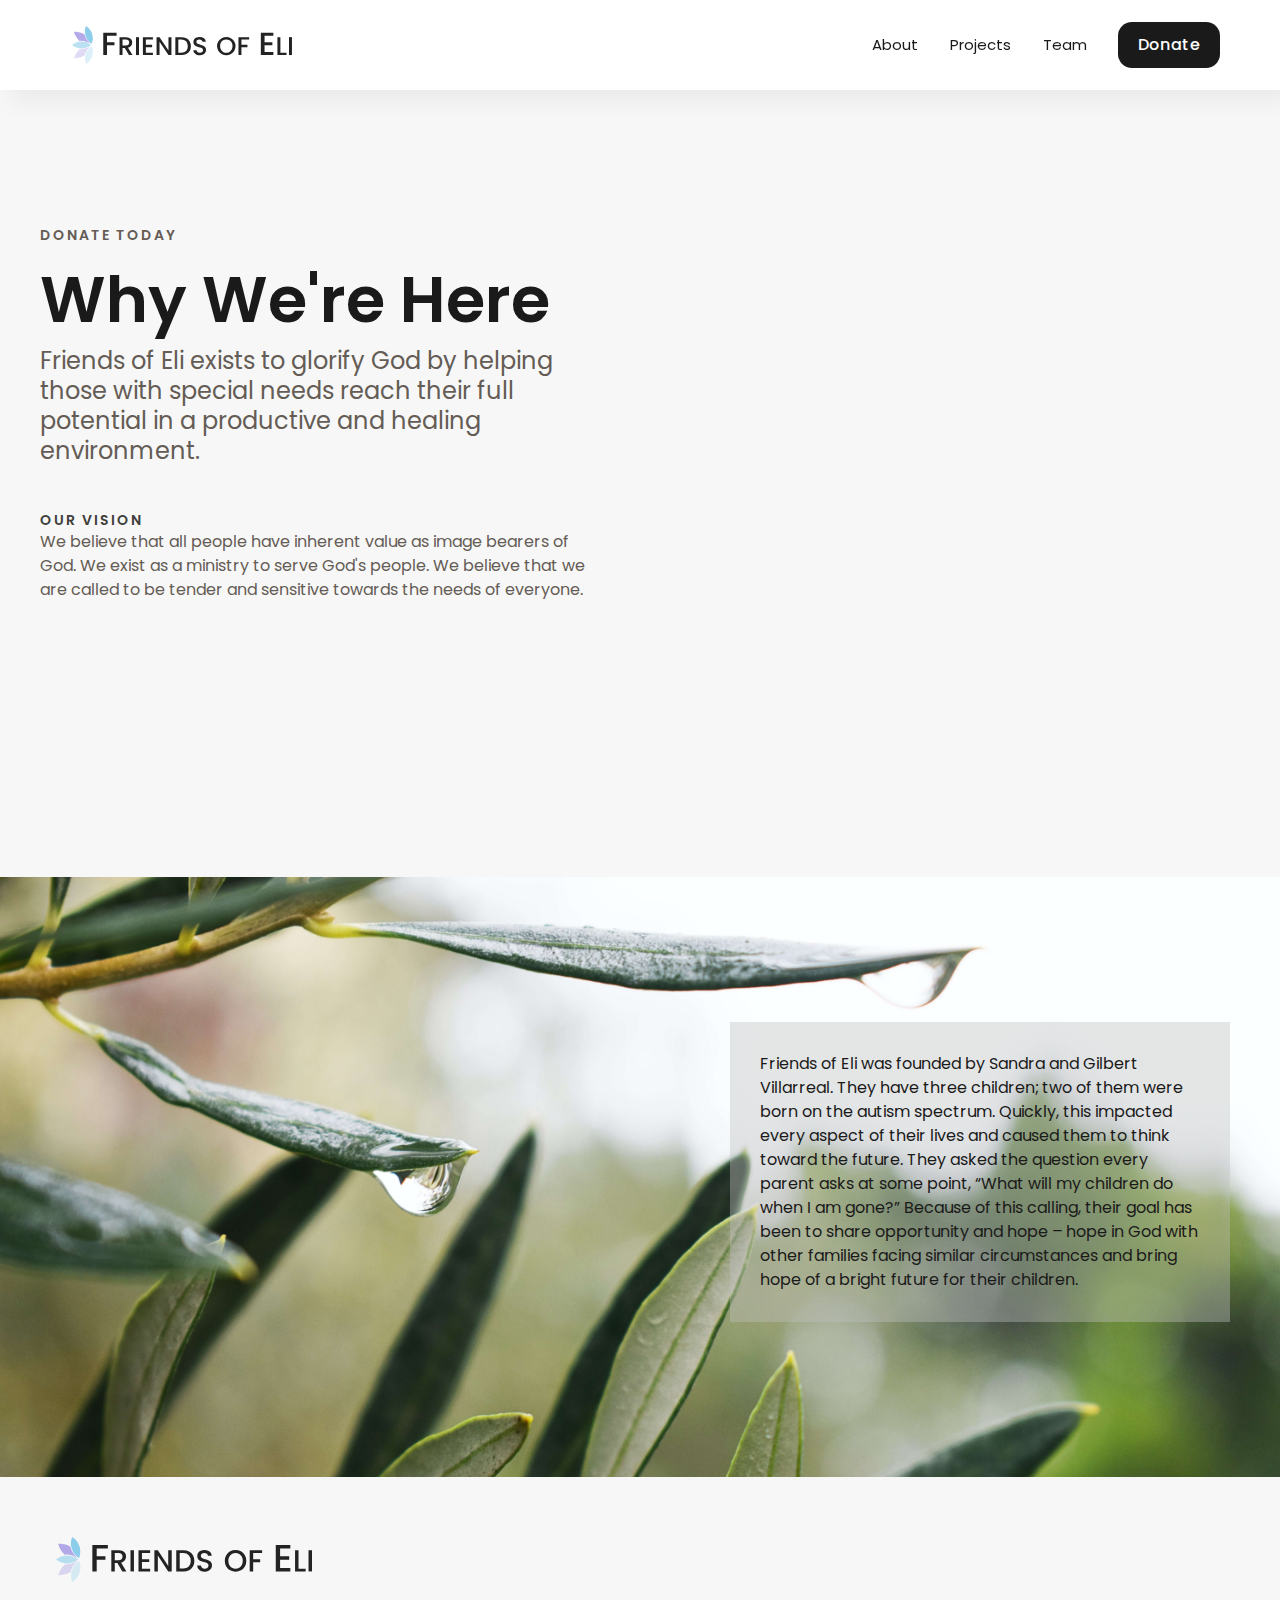
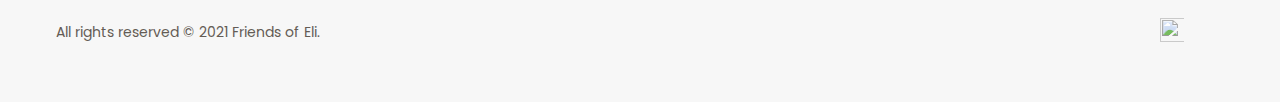
==== commit 9a29f11f: "Add files via upload" ====
--- a/donate.html
+++ b/donate.html
@@ -73,16 +73,28 @@
   </div>
   <div class="section bg-gray-6 wf-section">
     <div class="w-layout-grid full-width-grid">
-      <div id="w-node-_7ccd8502-62b2-75e6-e3d1-77a9332433bf-11ff5527" class="medium-width-content center-content">
+      <div id="w-node-_7ccd8502-62b2-75e6-e3d1-77a9332433bf-11ff5527" class="medium-width-content center-content" style="margin-top: -150px !important;" >
         <h1 class="text-small-caps text-gray-3">Donate Today</h1>
-        <h2 class="page-title">Support Our WOrk</h2>
-        <h5 class="text-gray-3">Your generous support will change lives.</h5>
+        <h2 class="page-title">Why We're Here</h2>
+        <h5 class="text-gray-3">Friends of Eli exists to glorify God by helping those with special needs reach their full potential in a productive and healing environment.</h5><br>
+        <h6 class="text-small-caps no-space-bottom text-gray-2">OUR VISION</h6>
+      <p class="text-gray-3">We believe that all people have inherent value as image bearers of God. We exist as a ministry to serve God's people. We believe that we are called to be tender and sensitive towards the needs of everyone.</p>
       </div>
       <div id="w-node-ea64ca2c-d76e-5f7d-56a3-87b5586812d7-11ff5527" class="contact-form">
         <script src="https://donorbox.org/widget.js" paypalExpress="false"></script><iframe src="https://donorbox.org/embed/friends-of-eli?default_interval=o&show_content=true" name="donorbox" allowpaymentrequest="" seamless="seamless" frameborder="0" scrolling="no" height="500px" width="100%" style="max-width: 100%; height: 500px !important; min-width: 100%; max-height:none!important"></iframe>
       </div>
     </div>
-  </div><div class="section tight bg-gray-6 wf-section">
+  </div>
+  <div class="image-section">
+    <div class="image-section-overlay"></div>
+    <div class="image-section-text right" style="margin-right: 100px !important; max-width: 450px !important;">
+      <p style="color: #1b1a1a !important; z-index: 999999 !important; background: linear-gradient(0deg, rgba(192, 192, 192, 0.4), rgba(192, 192, 192, 0.4)); border-radius: 0px; width: 500px !important; padding: 30px;">Friends of Eli was founded by Sandra and Gilbert Villarreal. They have three children; two of them were born on the autism spectrum. Quickly, this impacted every aspect of their lives and caused them to think toward the future.  They asked the question every parent asks at some point, “What will my children do when I am gone?” Because of this calling, their goal has been to share opportunity and hope – hope in God with other families facing similar circumstances and bring hope of a bright future for their children.
+      </p>  
+    </div><img
+      src="chris-barbalis-O84gppp0Bgo-unsplash.jpg"
+      alt="" class="image-section-image"/>
+  </div>
+  <div class="section tight bg-gray-6 wf-section">
     <div class="container">
       <div class="grid-1-5 footer">
         <div id="w-node-c3256071-f3c0-12d9-be82-7d9b0eaa395f-0eaa395c" class="text-center-mobile"><img
